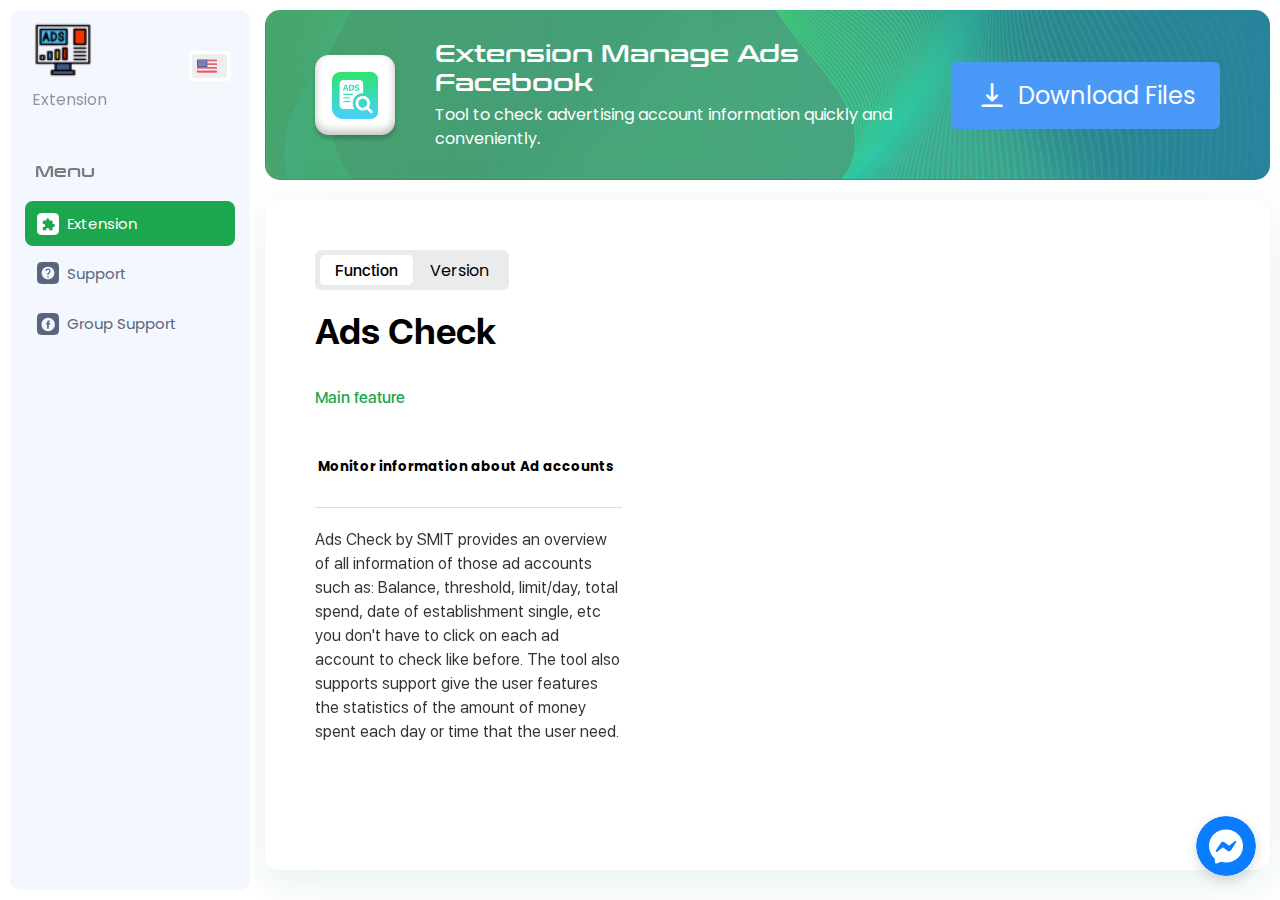
==== index.html @ 14b46a44 "initial commit" ====
<!DOCTYPE html>
<!-- saved from url=(0041)https://app.smit.vn/application/ads-check -->
<html lang="en">
    

  <meta http-equiv="Content-Type" content="text/html; charset=UTF-8">
  <title> Ads Check </title>
  <meta http-equiv="X-UA-Compatible" content="IE=edge,chrome=1">
  <link rel="icon" type="image/x-icon" href="https://checkads.net/favicons.ico">
  <link rel="shortcut icon" href="https://checkads.net/favicons.ico" type="image/x-icon" />
  <meta property="og:title" content="Ads Check For Facebook | Extension check account Ads Facebook">
  <meta property="og:description"
    content="Tra cứu Tổng chi tiêu, Ngưỡng, Giới hạn của tất cả tài khoản quảng cáo một cách nhanh chóng, chính xác">
  <meta property="og:url" content="https://free.smit.vn/extension/ads-check">
  <meta property="og:type" content="website">
  <meta property="og:image" content="https://free.smit.vn/meta-ads_check.png">
  <meta name="twitter:card" content="summary">
  <meta name="twitter:site" content="Ads Check by SMIT | Extension check tài khoản Ads Facebook">
  <meta name="twitter:title" content="Ads Check by SMIT | Extension check tài khoản Ads Facebook">
  <meta name="twitter:description"
    content="Tra cứu Tổng chi tiêu, Ngưỡng, Giới hạn của tất cả tài khoản quảng cáo một cách nhanh chóng, chính xác">
  <meta name="twitter:image:src" content="https://free.smit.vn/meta-ads_check.png">
  <meta name="twitter:url" content="https://free.smit.vn/extension/ads-check">
  <meta itemprop="name" content="Ads Check by SMIT | Extension check tài khoản Ads Facebook">
  <meta itemprop="description"
    content="Tra cứu Tổng chi tiêu, Ngưỡng, Giới hạn của tất cả tài khoản quảng cáo một cách nhanh chóng, chính xác">
  <meta itemprop="image" content="https://free.smit.vn/meta-ads_check.png">
  <meta name="keywords" content="Facebook ads, tài khoản quảng cáo, check ngưỡng, check giới hạn">
  <meta name="description"
    content="Tra cứu Tổng chi tiêu, Ngưỡng, Giới hạn của tất cả tài khoản quảng cáo một cách nhanh chóng, chính xác">
  <meta name="author" content="website">
  <meta name="robots" content="index, follow">
  <meta name="google-site-verification" content="PZK0XyYCQN7tJx8ByPWpMTjBNo0jY8v6rkVQP2xC8IU">
  <meta http-equiv="Content-Security-Policy" content="upgrade-insecure-requests">
  <meta name="viewport" content="width=device-width,initial-scale=1,maximum-scale=1,user-scalable=0">
  <link rel="stylesheet" href="https://cdnjs.cloudflare.com/ajax/libs/font-awesome/6.2.0/css/all.min.css"
    integrity="sha512-xh6O/CkQoPOWDdYTDqeRdPCVd1SpvCA9XXcUnZS2FmJNp1coAFzvtCN9BmamE+4aHK8yyUHUSCcJHgXloTyT2A=="
    crossorigin="anonymous" referrerpolicy="no-referrer" />
  <link href="https://cdn.jsdelivr.net/npm/bootstrap@5.2.1/dist/css/bootstrap.min.css" rel="stylesheet"
    integrity="sha384-iYQeCzEYFbKjA/T2uDLTpkwGzCiq6soy8tYaI1GyVh/UjpbCx/TYkiZhlZB6+fzT" crossorigin="anonymous">
  <script src="https://cdn.jsdelivr.net/npm/bootstrap@5.2.1/dist/js/bootstrap.bundle.min.js"
    integrity="sha384-u1OknCvxWvY5kfmNBILK2hRnQC3Pr17a+RTT6rIHI7NnikvbZlHgTPOOmMi466C8"
    crossorigin="anonymous"></script>
  <style>
    .lds-roller-wrapper {
      overflow: hidden;
      width: 100%;
      height: 100%;
      position: fixed;
      background: #fff;
      z-index: 9999;
      display: flex;
      align-items: center;
      justify-content: center;
      opacity: 1;
      transition: opacity 1s;
    }

    .lds-roller {
      /* transition: display 0.5s; */
      height: 80px;
      width: 80px;
      position: absolute;
      top: 50%;
      left: 50%;
      transform: translate(-50%, -50%);
    }

    .lds-roller div {
      animation: lds-roller 1.2s cubic-bezier(0.5, 0, 0.5, 1) infinite;
      transform-origin: 40px 40px;
    }

    .lds-roller div:after {
      content: " ";
      display: block;
      position: absolute;
      width: 7px;
      height: 7px;
      border-radius: 50%;
      background: #00b04b;
      margin: -4px 0 0 -4px;
    }

    .lds-roller div:nth-child(1) {
      animation-delay: -0.036s;
    }

    .lds-roller div:nth-child(1):after {
      top: 63px;
      left: 63px;
    }

    .lds-roller div:nth-child(2) {
      animation-delay: -0.072s;
    }

    .lds-roller div:nth-child(2):after {
      top: 68px;
      left: 56px;
    }

    .lds-roller div:nth-child(3) {
      animation-delay: -0.108s;
    }

    .lds-roller div:nth-child(3):after {
      top: 71px;
      left: 48px;
    }

    .lds-roller div:nth-child(4) {
      animation-delay: -0.144s;
    }

    .lds-roller div:nth-child(4):after {
      top: 72px;
      left: 40px;
    }

    .lds-roller div:nth-child(5) {
      animation-delay: -0.18s;
    }

    .lds-roller div:nth-child(5):after {
      top: 71px;
      left: 32px;
    }

    .lds-roller div:nth-child(6) {
      animation-delay: -0.216s;
    }

    .lds-roller div:nth-child(6):after {
      top: 68px;
      left: 24px;
    }

    .lds-roller div:nth-child(7) {
      animation-delay: -0.252s;
    }

    .lds-roller div:nth-child(7):after {
      top: 63px;
      left: 17px;
    }

    .lds-roller div:nth-child(8) {
      animation-delay: -0.288s;
    }

    .lds-roller div:nth-child(8):after {
      top: 56px;
      left: 12px;
    }

    @keyframes lds-roller {
      0% {
        transform: rotate(0deg);
      }

      100% {
        transform: rotate(360deg);
      }
    }

    .accordion {
      font-family: 'Medium';
    }

    .collapsing {
      -webkit-transition: none;
      transition: none;
      display: none;
    }

    .accordion-button:not(.collapsed) {
      color: black;
      font-weight: bold;
      background-color: transparent;
      box-shadow: none;
      font-family: Medium;
      border-bottom: 1px solid #dfdfdf !important;
    }

    .accordion-body {
      padding: 0px;
      margin-top: 20px;
      line-height: 24px;
      opacity: 0.8;
      font-family: Regular;
    }

    .accordion-item {
      border: none !important;
      background-color: transparent !important;
      margin-top: 30px;
    }

    .accordion-button {
      padding: 0 5px 10px 0 !important;
      font-weight: bold;
      border-bottom: 1px solid #dfdfdf !important;
      background-color: transparent;
    }

    .accordion-button:not(.collapsed)::after {
      background-image: none;
      content: "\f068";
      font-family: "Font Awesome 6 Free";
      transform: none;
    }

    .accordion-button::after {
      font-family: "Font Awesome 6 Free";
      background-image: none;
      content: "\f067";
    }

    .accordion-button:focus {
      border: none;
      box-shadow: none;
    }

    .btn:not(:disabled):hover,
    button:not(:disabled):hover {
      opacity: 1 !important;
    }
  </style>
  <script type="text/javascript">window.dataLayer = window.dataLayer || [];
    function gtag() { dataLayer.push(arguments); }
    gtag('js', new Date());

    gtag('config', 'G-8G23JQF0N7');</script>
  <script type="text/javascript">!function (f, b, e, v, n, t, s) {
      if (f.fbq) return; n = f.fbq = function () {
        n.callMethod ?
          n.callMethod.apply(n, arguments) : n.queue.push(arguments)
      };
      if (!f._fbq) f._fbq = n; n.push = n; n.loaded = !0; n.version = '2.0';
      n.queue = []; t = b.createElement(e); t.async = !0;
      t.src = v; s = b.getElementsByTagName(e)[0];
      s.parentNode.insertBefore(t, s)
    }(window, document, 'script',
      'https://connect.facebook.net/en_US/fbevents.js');
    fbq('init', '324534926175240');
    fbq('track', 'PageView');</script><noscript><img height="1" width="1" style="display:none"
      src="https://www.facebook.com/tr?id=324534926175240&ev=PageView&noscript=1"></noscript>
  <link href="/lib/chunk-10a7740f.a389b674.css" rel="prefetch">
  <link href="/lib/chunk-b7b5a3b2.c7c5c46c.css" rel="prefetch">
  <link rel="stylesheet" href="style.css">
  <link rel="stylesheet" href="https://fonts.googleapis.com/css2?family=Material+Symbols+Rounded:opsz,wght,FILL,GRAD@20..48,100..700,0..1,-50..200" />
  <link href="https://app.smit.vn/css/page-account-bundle.0db23e8d.css" rel="prefetch">
  <link href="https://app.smit.vn/css/page-account-device.f5c7f4ba.css" rel="prefetch">
  <link href="https://app.smit.vn/css/page-account-recover.1397e45a.css" rel="prefetch">
  <link href="https://app.smit.vn/css/page-account-setting.30769d64.css" rel="prefetch">
  <link href="https://app.smit.vn/css/page-admin-affiliate.0a0a3c8d.css" rel="prefetch">
  <link href="https://app.smit.vn/css/page-admin-dashboard.b8095f5d.css" rel="prefetch">
  <link href="https://app.smit.vn/css/page-admin-giftcode.c10dc5da.css" rel="prefetch">
  <link href="https://app.smit.vn/css/page-admin-notification.eeb9fd7b.css" rel="prefetch">
  <link href="https://app.smit.vn/css/page-admin-user-data.f6b4cfff.css" rel="prefetch">
  <link href="https://app.smit.vn/css/page-affiliate-about.f2b3fce8.css" rel="prefetch">
  <link href="https://app.smit.vn/css/page-affiliate-dashboard.4deca41a.css" rel="prefetch">
  <link href="/lib/page-application-app-index.6be38240.css" rel="prefetch">
  <link href="https://app.smit.vn/css/page-application-find-id.cb8bdb7b.css" rel="prefetch">
  <link href="https://app.smit.vn/css/page-application-index.baa5b7b1.css" rel="prefetch">
  <link href="https://app.smit.vn/css/page-application-translate-chat.f070ff17.css" rel="prefetch">
  <link href="https://app.smit.vn/css/page-login.27a1885f.css" rel="prefetch">
  <link href="https://app.smit.vn/css/page-referral.7dd01892.css" rel="prefetch">
  <link href="/lib/chunk-10a7740f.4bff3253.js.download" rel="prefetch">
  <link href="https://app.smit.vn/js/chunk-2d0b9ba3.40dbc3b5.js" rel="prefetch">
  <link href="/lib/chunk-b7b5a3b2.0de632c5.js.download" rel="prefetch">
  <link href="https://app.smit.vn/js/page-account-bundle.654b618d.js" rel="prefetch">
  <link href="https://app.smit.vn/js/page-account-device.d42f71f4.js" rel="prefetch">
  <link href="https://app.smit.vn/js/page-account-index.06117a23.js" rel="prefetch">
  <link href="https://app.smit.vn/js/page-account-recover.cd77db22.js" rel="prefetch">
  <link href="https://app.smit.vn/js/page-account-setting.9e241e5f.js" rel="prefetch">
  <link href="https://app.smit.vn/js/page-admin-affiliate.5147821c.js" rel="prefetch">
  <link href="https://app.smit.vn/js/page-admin-dashboard.9e2ad86a.js" rel="prefetch">
  <link href="https://app.smit.vn/js/page-admin-giftcode.cee27bf1.js" rel="prefetch">
  <link href="https://app.smit.vn/js/page-admin-notification.dae8823f.js" rel="prefetch">
  <link href="https://app.smit.vn/js/page-admin-user-data.83980d38.js" rel="prefetch">
  <link href="https://app.smit.vn/js/page-affiliate-about.5a7d443b.js" rel="prefetch">
  <link href="https://app.smit.vn/js/page-affiliate-dashboard.7c264bf9.js" rel="prefetch">
  <link href="/lib/page-application-app-index.10806b94.js.download" rel="prefetch">
  <link href="https://app.smit.vn/js/page-application-find-id.1cbb449c.js" rel="prefetch">
  <link href="https://app.smit.vn/js/page-application-index.c08338e6.js" rel="prefetch">
  <link href="https://app.smit.vn/js/page-application-translate-chat.813036c2.js" rel="prefetch">
  <link href="https://app.smit.vn/js/page-index.0a89dfee.js" rel="prefetch">
  <link href="https://app.smit.vn/js/page-login.8eb5ff70.js" rel="prefetch">
  <link href="https://app.smit.vn/js/page-referral.7c398de3.js" rel="prefetch">
  <link href="/lib/app.48fee280.css" rel="preload" as="style">
  <link href="/lib/chunk-vendors.0c9bd516.css" rel="preload" as="style">
  <link href="/lib/chunk-vendors.0c9bd516.css" rel="stylesheet">
  <link href="/lib/app.48fee280.css" rel="stylesheet">
  <style type="text/css"
    data-fbcssmodules="css:fb.css.base css:fb.css.dialog css:fb.css.iframewidget css:fb.css.customer_chat_plugin_iframe">
    .fb_hidden {
      position: absolute;
      top: -10000px;
      z-index: 10001
    }

    .fb_reposition {
      overflow: hidden;
      position: relative
    }

    .fb_invisible {
      display: none
    }

    .fb_reset {
      background: none;
      border: 0;
      border-spacing: 0;
      color: #000;
      cursor: auto;
      direction: ltr;
      font-family: "lucida grande", tahoma, verdana, arial, sans-serif;
      font-size: 11px;
      font-style: normal;
      font-variant: normal;
      font-weight: normal;
      letter-spacing: normal;
      line-height: 1;
      margin: 0;
      overflow: visible;
      padding: 0;
      text-align: left;
      text-decoration: none;
      text-indent: 0;
      text-shadow: none;
      text-transform: none;
      visibility: visible;
      white-space: normal;
      word-spacing: normal
    }

    .fb_reset>div {
      overflow: hidden
    }

    @keyframes fb_transform {
      from {
        opacity: 0;
        transform: scale(.95)
      }

      to {
        opacity: 1;
        transform: scale(1)
      }
    }

    .fb_animate {
      animation: fb_transform .3s forwards
    }

    .fb_hidden {
      position: absolute;
      top: -10000px;
      z-index: 10001
    }

    .fb_reposition {
      overflow: hidden;
      position: relative
    }

    .fb_invisible {
      display: none
    }

    .fb_reset {
      background: none;
      border: 0;
      border-spacing: 0;
      color: #000;
      cursor: auto;
      direction: ltr;
      font-family: "lucida grande", tahoma, verdana, arial, sans-serif;
      font-size: 11px;
      font-style: normal;
      font-variant: normal;
      font-weight: normal;
      letter-spacing: normal;
      line-height: 1;
      margin: 0;
      overflow: visible;
      padding: 0;
      text-align: left;
      text-decoration: none;
      text-indent: 0;
      text-shadow: none;
      text-transform: none;
      visibility: visible;
      white-space: normal;
      word-spacing: normal
    }

    .fb_reset>div {
      overflow: hidden
    }

    @keyframes fb_transform {
      from {
        opacity: 0;
        transform: scale(.95)
      }

      to {
        opacity: 1;
        transform: scale(1)
      }
    }

    .fb_animate {
      animation: fb_transform .3s forwards
    }

    .fb_dialog {
      background: rgba(82, 82, 82, .7);
      position: absolute;
      top: -10000px;
      z-index: 10001
    }

    .fb_dialog_advanced {
      border-radius: 8px;
      padding: 10px
    }

    .fb_dialog_content {
      background: #fff;
      color: #373737
    }

    .fb_dialog_close_icon {
      background: url(https://connect.facebook.net/rsrc.php/v3/yq/r/IE9JII6Z1Ys.png) no-repeat scroll 0 0 transparent;
      cursor: pointer;
      display: block;
      height: 15px;
      position: absolute;
      right: 18px;
      top: 17px;
      width: 15px
    }

    .fb_dialog_mobile .fb_dialog_close_icon {
      left: 5px;
      right: auto;
      top: 5px
    }

    .fb_dialog_padding {
      background-color: transparent;
      position: absolute;
      width: 1px;
      z-index: -1
    }

    .fb_dialog_close_icon:hover {
      background: url(https://connect.facebook.net/rsrc.php/v3/yq/r/IE9JII6Z1Ys.png) no-repeat scroll 0 -15px transparent
    }

    .fb_dialog_close_icon:active {
      background: url(https://connect.facebook.net/rsrc.php/v3/yq/r/IE9JII6Z1Ys.png) no-repeat scroll 0 -30px transparent
    }

    .fb_dialog_iframe {
      line-height: 0
    }

    .fb_dialog_content .dialog_title {
      background: #6d84b4;
      border: 1px solid #365899;
      color: #fff;
      font-size: 14px;
      font-weight: bold;
      margin: 0
    }

    .fb_dialog_content .dialog_title>span {
      background: url(https://connect.facebook.net/rsrc.php/v3/yd/r/Cou7n-nqK52.gif) no-repeat 5px 50%;
      float: left;
      padding: 5px 0 7px 26px
    }

    body.fb_hidden {
      height: 100%;
      left: 0;
      margin: 0;
      overflow: visible;
      position: absolute;
      top: -10000px;
      transform: none;
      width: 100%
    }

    .fb_dialog.fb_dialog_mobile.loading {
      background: url(https://connect.facebook.net/rsrc.php/v3/ya/r/3rhSv5V8j3o.gif) white no-repeat 50% 50%;
      min-height: 100%;
      min-width: 100%;
      overflow: hidden;
      position: absolute;
      top: 0;
      z-index: 10001
    }

    .fb_dialog.fb_dialog_mobile.loading.centered {
      background: none;
      height: auto;
      min-height: initial;
      min-width: initial;
      width: auto
    }

    .fb_dialog.fb_dialog_mobile.loading.centered #fb_dialog_loader_spinner {
      width: 100%
    }

    .fb_dialog.fb_dialog_mobile.loading.centered .fb_dialog_content {
      background: none
    }

    .loading.centered #fb_dialog_loader_close {
      clear: both;
      color: #fff;
      display: block;
      font-size: 18px;
      padding-top: 20px
    }

    #fb-root #fb_dialog_ipad_overlay {
      background: rgba(0, 0, 0, .4);
      bottom: 0;
      left: 0;
      min-height: 100%;
      position: absolute;
      right: 0;
      top: 0;
      width: 100%;
      z-index: 10000
    }

    #fb-root #fb_dialog_ipad_overlay.hidden {
      display: none
    }

    .fb_dialog.fb_dialog_mobile.loading iframe {
      visibility: hidden
    }

    .fb_dialog_mobile .fb_dialog_iframe {
      position: sticky;
      top: 0
    }

    .fb_dialog_content .dialog_header {
      background: linear-gradient(from(#738aba), to(#2c4987));
      border-bottom: 1px solid;
      border-color: #043b87;
      box-shadow: white 0 1px 1px -1px inset;
      color: #fff;
      font: bold 14px Helvetica, sans-serif;
      text-overflow: ellipsis;
      text-shadow: rgba(0, 30, 84, .296875) 0 -1px 0;
      vertical-align: middle;
      white-space: nowrap
    }

    .fb_dialog_content .dialog_header table {
      height: 43px;
      width: 100%
    }

    .fb_dialog_content .dialog_header td.header_left {
      font-size: 12px;
      padding-left: 5px;
      vertical-align: middle;
      width: 60px
    }

    .fb_dialog_content .dialog_header td.header_right {
      font-size: 12px;
      padding-right: 5px;
      vertical-align: middle;
      width: 60px
    }

    .fb_dialog_content .touchable_button {
      background: linear-gradient(from(#4267B2), to(#2a4887));
      background-clip: padding-box;
      border: 1px solid #29487d;
      border-radius: 3px;
      display: inline-block;
      line-height: 18px;
      margin-top: 3px;
      max-width: 85px;
      padding: 4px 12px;
      position: relative
    }

    .fb_dialog_content .dialog_header .touchable_button input {
      background: none;
      border: none;
      color: #fff;
      font: bold 12px Helvetica, sans-serif;
      margin: 2px -12px;
      padding: 2px 6px 3px 6px;
      text-shadow: rgba(0, 30, 84, .296875) 0 -1px 0
    }

    .fb_dialog_content .dialog_header .header_center {
      color: #fff;
      font-size: 16px;
      font-weight: bold;
      line-height: 18px;
      text-align: center;
      vertical-align: middle
    }

    .fb_dialog_content .dialog_content {
      background: url(https://connect.facebook.net/rsrc.php/v3/y9/r/jKEcVPZFk-2.gif) no-repeat 50% 50%;
      border: 1px solid #4a4a4a;
      border-bottom: 0;
      border-top: 0;
      height: 150px
    }

    .fb_dialog_content .dialog_footer {
      background: #f5f6f7;
      border: 1px solid #4a4a4a;
      border-top-color: #ccc;
      height: 40px
    }

    #fb_dialog_loader_close {
      float: left
    }

    .fb_dialog.fb_dialog_mobile .fb_dialog_close_icon {
      visibility: hidden
    }

    #fb_dialog_loader_spinner {
      animation: rotateSpinner 1.2s linear infinite;
      background-color: transparent;
      background-image: url(https://connect.facebook.net/rsrc.php/v3/yD/r/t-wz8gw1xG1.png);
      background-position: 50% 50%;
      background-repeat: no-repeat;
      height: 24px;
      width: 24px
    }

    @keyframes rotateSpinner {
      0% {
        transform: rotate(0deg)
      }

      100% {
        transform: rotate(360deg)
      }
    }

    .fb_iframe_widget {
      display: inline-block;
      position: relative
    }

    .fb_iframe_widget span {
      display: inline-block;
      position: relative;
      text-align: justify
    }

    .fb_iframe_widget iframe {
      position: absolute
    }

    .fb_iframe_widget_fluid_desktop,
    .fb_iframe_widget_fluid_desktop span,
    .fb_iframe_widget_fluid_desktop iframe {
      max-width: 100%
    }

    .fb_iframe_widget_fluid_desktop iframe {
      min-width: 220px;
      position: relative
    }

    .fb_iframe_widget_lift {
      z-index: 1
    }

    .fb_iframe_widget_fluid {
      display: inline
    }

    .fb_iframe_widget_fluid span {
      width: 100%
    }

    .fb_mpn_mobile_landing_page_slide_out {
      animation-duration: 200ms;
      animation-name: fb_mpn_landing_page_slide_out;
      transition-timing-function: ease-in
    }

    .fb_mpn_mobile_landing_page_slide_out_from_left {
      animation-duration: 200ms;
      animation-name: fb_mpn_landing_page_slide_out_from_left;
      transition-timing-function: ease-in
    }

    .fb_mpn_mobile_landing_page_slide_up {
      animation-duration: 500ms;
      animation-name: fb_mpn_landing_page_slide_up;
      transition-timing-function: ease-in
    }

    .fb_mpn_mobile_bounce_in {
      animation-duration: 300ms;
      animation-name: fb_mpn_bounce_in;
      transition-timing-function: ease-in
    }

    .fb_mpn_mobile_bounce_out {
      animation-duration: 300ms;
      animation-name: fb_mpn_bounce_out;
      transition-timing-function: ease-in
    }

    .fb_mpn_mobile_bounce_out_v2 {
      animation-duration: 300ms;
      animation-name: fb_mpn_fade_out;
      transition-timing-function: ease-in
    }

    .fb_customer_chat_bounce_in_v2 {
      animation-duration: 300ms;
      animation-name: fb_bounce_in_v2;
      transition-timing-function: ease-in
    }

    .fb_customer_chat_bounce_in_from_left {
      animation-duration: 300ms;
      animation-name: fb_bounce_in_from_left;
      transition-timing-function: ease-in
    }

    .fb_customer_chat_bounce_out_v2 {
      animation-duration: 300ms;
      animation-name: fb_bounce_out_v2;
      transition-timing-function: ease-in
    }

    .fb_customer_chat_bounce_out_from_left {
      animation-duration: 300ms;
      animation-name: fb_bounce_out_from_left;
      transition-timing-function: ease-in
    }

    .fb_invisible_flow {
      display: inherit;
      height: 0;
      overflow-x: hidden;
      width: 0
    }

    @keyframes fb_mpn_landing_page_slide_out {
      0% {
        margin: 0 12px;
        width: 100% - 24px
      }

      60% {
        border-radius: 18px
      }

      100% {
        border-radius: 50%;
        margin: 0 24px;
        width: 60px
      }
    }

    @keyframes fb_mpn_landing_page_slide_out_from_left {
      0% {
        left: 12px;
        width: 100% - 24px
      }

      60% {
        border-radius: 18px
      }

      100% {
        border-radius: 50%;
        left: 12px;
        width: 60px
      }
    }

    @keyframes fb_mpn_landing_page_slide_up {
      0% {
        bottom: 0;
        opacity: 0
      }

      100% {
        bottom: 24px;
        opacity: 1
      }
    }

    @keyframes fb_mpn_bounce_in {
      0% {
        opacity: .5;
        top: 100%
      }

      100% {
        opacity: 1;
        top: 0
      }
    }

    @keyframes fb_mpn_fade_out {
      0% {
        bottom: 30px;
        opacity: 1
      }

      100% {
        bottom: 0;
        opacity: 0
      }
    }

    @keyframes fb_mpn_bounce_out {
      0% {
        opacity: 1;
        top: 0
      }

      100% {
        opacity: .5;
        top: 100%
      }
    }

    @keyframes fb_bounce_in_v2 {
      0% {
        opacity: 0;
        transform: scale(0, 0);
        transform-origin: bottom right
      }

      50% {
        transform: scale(1.03, 1.03);
        transform-origin: bottom right
      }

      100% {
        opacity: 1;
        transform: scale(1, 1);
        transform-origin: bottom right
      }
    }

    @keyframes fb_bounce_in_from_left {
      0% {
        opacity: 0;
        transform: scale(0, 0);
        transform-origin: bottom left
      }

      50% {
        transform: scale(1.03, 1.03);
        transform-origin: bottom left
      }

      100% {
        opacity: 1;
        transform: scale(1, 1);
        transform-origin: bottom left
      }
    }

    @keyframes fb_bounce_out_v2 {
      0% {
        opacity: 1;
        transform: scale(1, 1);
        transform-origin: bottom right
      }

      100% {
        opacity: 0;
        transform: scale(0, 0);
        transform-origin: bottom right
      }
    }

    @keyframes fb_bounce_out_from_left {
      0% {
        opacity: 1;
        transform: scale(1, 1);
        transform-origin: bottom left
      }

      100% {
        opacity: 0;
        transform: scale(0, 0);
        transform-origin: bottom left
      }
    }

    @keyframes slideInFromBottom {
      0% {
        opacity: .1;
        transform: translateY(100%)
      }

      100% {
        opacity: 1;
        transform: translateY(0)
      }
    }

    @keyframes slideInFromBottomDelay {
      0% {
        opacity: 0;
        transform: translateY(100%)
      }

      97% {
        opacity: 0;
        transform: translateY(100%)
      }

      100% {
        opacity: 1;
        transform: translateY(0)
      }
    }
  </style>
  <link rel="stylesheet" type="text/css" href="/lib/page-application-app-index.6be38240.css">
  <script charset="utf-8" src="/lib/page-application-app-index.10806b94.js.download"></script>
  <link rel="stylesheet" type="text/css" href="/lib/chunk-10a7740f.a389b674.css">
  <script charset="utf-8" src="/lib/chunk-10a7740f.4bff3253.js.download"></script>
  <link rel="stylesheet" type="text/css" href="/lib/chunk-b7b5a3b2.c7c5c46c.css">
  <script charset="utf-8" src="/lib/chunk-b7b5a3b2.0de632c5.js.download"></script>
</head>

<body><noscript><strong>We're sorry but front_end doesn't work properly without JavaScript enabled. Please enable it to
      continue.</strong></noscript>
  <div class="lds-roller-wrapper" style="opacity: 0; display: none;">
    <div class="lds-roller">
      <div></div>
      <div></div>
      <div></div>
      <div></div>
      <div></div>
      <div></div>
      <div></div>
      <div></div>
    </div>
  </div>
  <div id="fb-root" class=" fb_reset">
    <div style="position: absolute; top: -10000px; width: 0px; height: 0px;">
      <div></div>
    </div>
    <div class=" fb_iframe_widget fb_invisible_flow"
      fb-iframe-plugin-query="app_id=&attribution=biz_inbox&container_width=1920&current_url=https%3A%2F%2Fapp.smit.vn%2Fapplication%2Fads-check&is_loaded_by_facade=true&local_state=%7B%22v%22%3A1%2C%22path%22%3A2%2C%22chatState%22%3A1%2C%22visibility%22%3A%22hidden%22%2C%22showUpgradePrompt%22%3A%22not_shown%22%2C%22greetingVisibility%22%3A%22hidden%22%2C%22shouldShowLoginPage%22%3Afalse%7D&locale=vi_VN&log_id=62f4bf95-94a4-4b94-83f4-c7f07319df40&page_id=103936448365395&request_time=1663172526930&sdk=joey">
      <span style="vertical-align: bottom; width: 1000px; height: 0px;"><iframe name="f384dd3fd5b7bcc" width="1000px"
          height="1000px" data-testid="dialog_iframe" title="" frameborder="0" allowtransparency="true"
          allowfullscreen="true" scrolling="no" allow="encrypted-media"
          style="padding: 0px; position: fixed; z-index: 2147483646; border-radius: 16px; top: auto; background: none; width: 399px; bottom: 84px; max-height: 0px; right: 16px; visibility: visible; height: 373px;"
          class=""></iframe></span>
    </div>
    <div class="fb_dialog  fb_dialog_advanced" alignment="right" desktop_bottom_spacing="24">
      <div class="fb_dialog_content"><iframe name="blank_f384dd3fd5b7bcc" width="60px" tabindex="-1"
          data-testid="bubble_iframe" frameborder="0" allowtransparency="true" allowfullscreen="true" scrolling="no"
          allow="encrypted-media" src="/lib/bubble.html"
          style="background: none; border-radius: 60px; bottom: 24px; box-shadow: rgba(0, 0, 0, 0.15) 0px 4px 12px 0px; display: block; height: 60px; margin: 0px 12px; overflow: visible; padding: 0px; position: fixed; right: 12px; top: auto; width: 60px; z-index: 2147483644;"></iframe><iframe
          name="availabilityStatus_f384dd3fd5b7bcc" tabindex="-1" data-testid="availabilityStatus_iframe"
          frameborder="0" allowtransparency="true" allowfullscreen="true" scrolling="no" allow="encrypted-media"
          src="/lib/bubble(1).html"
          style="border-radius: 50%; bottom: 21.5px; height: 15px; position: fixed; right: 24px; width: 15px; z-index: 2147483646;"></iframe><iframe
          name="unread_f384dd3fd5b7bcc" tabindex="-1" data-testid="unread_iframe" frameborder="0"
          allowtransparency="true" allowfullscreen="true" scrolling="no" allow="encrypted-media"
          src="/lib/bubble(2).html"
          style="background: none; border-radius: 4pt; bottom: 68px; height: 24px; position: fixed; right: 22px; width: 20px; z-index: 2147483645;"></iframe><iframe
          name="greeting_f384dd3fd5b7bcc" tabindex="-1" data-testid="greeting_iframe" frameborder="0"
          allowtransparency="true" allowfullscreen="true" scrolling="no" allow="encrypted-media"
          src="/lib/bubble(3).html" style="border: none; max-height: 0px; min-height: 0px;"></iframe>
      </div>
    </div>
  </div>
  <div id="app">
    <div data-v-705eaecb="" class="a065">
      <div data-v-705eaecb="" class="_9f7e">
        <div data-v-705eaecb="" class="d-between">
          <div data-v-705eaecb=""><img data-v-705eaecb="" src="/lib/adsmanageio.png" class="logo"
              style="margin-left: 23px;">
            <div data-v-705eaecb="" class="robot b36a">
              <div data-v-705eaecb="" style="opacity: 0.4; margin-left: 22px;">Extension</div>
            </div>
          </div>
          <div data-v-705eaecb="" class="b36a" style="margin-right: 20px;">
            <div data-v-705eaecb="" class="f639" style="position: relative;">
              <div data-v-705eaecb="" style="padding: 3px; background: rgb(255, 255, 255); border-radius: 3px;">
                <div data-v-705eaecb="" class="d-row"
                  style="background: rgb(238, 238, 238); padding: 5px; border-radius: 3px;"><img data-v-705eaecb=""
                    src="/lib/language-en.de73d537.svg" alt=""><i data-v-705eaecb=""
                    class="fas fa-angle-down" style="color: rgb(28, 166, 77); margin-left: 5px;"></i></div>
              </div>
              <div data-v-705eaecb="" class="_602f">
                
                <div data-v-705eaecb="" class="d-row c75d f558"><a class="d-row c75d" href="?lang=2"><img data-v-705eaecb=""
                    src="/lib/language-en.de73d537.svg" alt="">
                  <div data-v-705eaecb="" style="margin-left: 6px;">English</div></a>
                </div>
              </div>
            </div>
          </div>
        </div>

        <div data-v-705eaecb="" class="_5f09 _1736">
          <div data-v-705eaecb="" class="robot b36a" style="opacity: 0.5; margin-bottom: 20px; margin-left: 10px;"> Menu
          </div>
          <div data-v-705eaecb="">
            <div data-v-705eaecb="" class="robot"><a data-v-705eaecb="" href=""
                class="_27c0 b30d">
                <div data-v-705eaecb="" class="ca5e" style="--image-url:url(./img/application.fcfccfdb.svg);"></div>
                <div data-v-705eaecb="" class="b36a">Extension</div>
              </a></div><a data-v-705eaecb="" href="" target="_blank" class="robot b30d"
              style="margin-top: auto; display: block;">
              <div data-v-705eaecb="" class="ca5e" style="--image-url:url(./img/help.f36da461.svg);"></div>
              <div data-v-705eaecb="" class="b36a"> Support </div>
            </a><a data-v-705eaecb="" href="" target="_blank" class="robot b30d">
              <div data-v-705eaecb="" class="ca5e" style="--image-url:url(./img/community.cf3a0c61.svg);"></div>
              <div data-v-705eaecb="" class="b36a">Group Support</div>
            </a>
          </div>
        </div>
        <div data-v-705eaecb="" class="_5f09" style="margin-top: auto;">
          <div data-v-705eaecb="" class="robot b30d">

          </div>
        </div>

      </div>
      <div data-v-705eaecb="" class="_5668" style="min-width: 800px;">
        <div data-v-1f7e212c="" data-v-705eaecb="" class="_6294">
          <div data-v-1f7e212c="" class="header-bg d-between _742d">
            <div data-v-1f7e212c="" class="d-row">
              <div data-v-1f7e212c="">
                <div data-v-1f7e212c="" class="_532f"><img data-v-1f7e212c=""
                    src="[data-uri]"
                    alt=""></div>
              </div>
              <div data-v-1f7e212c="" class="ee61">
                <div data-v-1f7e212c="" class="robot _7c03">Extension Manage Ads Facebook</div>
                <div data-v-1f7e212c="" style="margin: 5px 0px;"><i data-v-1f7e212c="" class="fas fa-star"
                    style="color: rgb(253, 238, 101);"></i><i data-v-1f7e212c="" class="fas fa-star"
                    style="color: rgb(253, 238, 101);"></i><i data-v-1f7e212c="" class="fas fa-star"
                    style="color: rgb(253, 238, 101);"></i><i data-v-1f7e212c="" class="fas fa-star"
                    style="color: rgb(253, 238, 101);"></i><i data-v-1f7e212c="" class="fas fa-star"
                    style="color: rgb(253, 238, 101);"></i></div>
                <div data-v-1f7e212c="" class="eafe"> Tool to check advertising account information quickly and conveniently. </div>
              </div>
            </div>
              <button class="download-btn" data-timer="5" >
                <script src="./script.js"></script>
                <span class="icon material-symbols-rounded">vertical_align_bottom</span>
                <span class="text">Download Files</span>
              </button>
          </div>
          <div data-v-1f7e212c="" class="_9a85">
            <div data-v-1f7e212c="" class="_7cb1">
              <div data-v-1f7e212c="">
                <div data-v-1f7e212c="" class="c516">
                  <div data-v-1f7e212c="" class="db58 _2162 feature-btn">Function</div>
                  <div data-v-1f7e212c="" class="db58 version-btn">Version</div>
                </div>
                <div data-v-1f7e212c="" class="_87e5">Ads Check</div>
              </div>
              <div id="feature">
                <div data-v-1f7e212c="">
                  <div data-v-1f7e212c="" class="_3d79"> Main feature </div>
                </div>
                <div data-v-1f7e212c="" class="_4eda">
                  <div class="accordion" id="accordionPanelsStayOpenExample">
                    <div class="accordion-item">
                      <h2 class="accordion-header" id="panelsStayOpen-headingOne">
                        <button class="accordion-button collapsed" type="button" data-bs-toggle="collapse"
                          data-bs-target="#panelsStayOpen-collapseOne" aria-expanded="false"
                          aria-controls="panelsStayOpen-collapseOne">
                         Monitor information about Ad accounts
                        </button>
                      </h2>
                      <div id="panelsStayOpen-collapseOne" class="accordion-collapse collapse"
                        aria-labelledby="panelsStayOpen-headingOne">
                        <div class="accordion-body">
                         Ads Check by SMIT provides an overview of all information of
                           those ad accounts such as: Balance, threshold, limit/day, total spend, date of establishment
                           single, etc
                           you don't have to click on each ad account to check like before. The tool also supports
                           support
                           give
                           the user features the statistics of the amount of money spent each day or time that the user
                           need.
                        </div>
                      </div>
                    </div>
                    <div class="accordion-item">
                      <h2 class="accordion-header" id="panelsStayOpen-headingTwo">
                        <button class="accordion-button collapsed" type="button" data-bs-toggle="collapse"
                          data-bs-target="#panelsStayOpen-collapseTwo" aria-expanded="false"
                          aria-controls="panelsStayOpen-collapseTwo">
                          Super Target
                        </button>
                      </h2>
                      <div id="panelsStayOpen-collapseTwo" class="accordion-collapse collapse"
                        aria-labelledby="panelsStayOpen-headingTwo">
                        <div class="accordion-body">
                         Facebook only shows a limit of 25 suggested interests but
                           hide the rest. The 'Super Target' tool uses Facebook's hidden API to show you all
                           set
                           hidden interests based on the keywords you enter!
                        </div>
                      </div>
                    </div>
                    <div class="accordion-item">
                      <h2 class="accordion-header" id="panelsStayOpen-headingThree">
                        <button class="accordion-button collapsed" type="button" data-bs-toggle="collapse"
                          data-bs-target="#panelsStayOpen-collapseThree" aria-expanded="false"
                          aria-controls="panelsStayOpen-collapseThree">
                          Super Share Ads
                        </button>
                      </h2>
                      <div id="panelsStayOpen-collapseThree" class="accordion-collapse collapse"
                        aria-labelledby="panelsStayOpen-headingThree">
                        <div class="accordion-body">
                         A tool to help you share, rename, and delete a large number of accounts
                           concurrent account
                        </div>
                      </div>
                    </div>
                    <div class="accordion-item">
                      <h2 class="accordion-header" id="panelsStayOpen-headingThree">
                        <button class="accordion-button collapsed" type="button" data-bs-toggle="collapse"
                          data-bs-target="#panelsStayOpen-collapseThree" aria-expanded="false"
                          aria-controls="panelsStayOpen-collapseThree">
                         Keep track of business information (BM)
                        </button>
                      </h2>
                      <div id="panelsStayOpen-collapseThree" class="accordion-collapse collapse"
                        aria-labelledby="panelsStayOpen-headingThree">
                        <div class="accordion-body">
                          Ads Check by SMIT provides an overview of all information of
                           Business account (BM) reports such as: BM name, role, Limit BM,, hidden admin check, etc. that you do not
                           Right
                           Click on each BM to check as before.
                        </div>
                      </div>
                    </div>
                    <div class="accordion-item">
                      <h2 class="accordion-header" id="panelsStayOpen-headingThree">
                        <button class="accordion-button collapsed" type="button" data-bs-toggle="collapse"
                          data-bs-target="#panelsStayOpen-collapseThree" aria-expanded="false"
                          aria-controls="panelsStayOpen-collapseThree">
                          Ads Reviewed
                        </button>
                      </h2>
                      <div id="panelsStayOpen-collapseThree" class="accordion-collapse collapse"
                        aria-labelledby="panelsStayOpen-headingThree">
                        <div class="accordion-body">
                         With this feature you can check the hidden status of
                           ads that the Facebook ad manager doesn't tell you such as: Is the ad being blocked?
                           consider,
                           the ad is reviewed directly by the person, what is the specific reason for the ad disapproval
                        </div>
                      </div>
                    </div>
                    <div class="accordion-item">
                      <h2 class="accordion-header" id="panelsStayOpen-headingThree">
                        <button class="accordion-button collapsed" type="button" data-bs-toggle="collapse"
                          data-bs-target="#panelsStayOpen-collapseThree" aria-expanded="false"
                          aria-controls="panelsStayOpen-collapseThree">
                          Export TKQC or BM information to file
                        </button>
                      </h2>
                      <div id="panelsStayOpen-collapseThree" class="accordion-collapse collapse"
                        aria-labelledby="panelsStayOpen-headingThree">
                        <div class="accordion-body">
                          You can export all information about Ad account (TKQC)
                           or Business (BM) into a .txt data file. From this file you can convert them to
                           excel,
                           make your data storage more convenient.
                        </div>
                      </div>
                    </div>
                    <div class="accordion-item">
                      <h2 class="accordion-header" id="panelsStayOpen-headingThree">
                        <button class="accordion-button collapsed" type="button" data-bs-toggle="collapse"
                          data-bs-target="#panelsStayOpen-collapseThree" aria-expanded="false"
                          aria-controls="panelsStayOpen-collapseThree">
                          Extended payment
                        </button>
                      </h2>
                      <div id="panelsStayOpen-collapseThree" class="accordion-collapse collapse"
                        aria-labelledby="panelsStayOpen-headingThree">
                        <div class="accordion-body">
                         Ads Check by SMIT provides the feature of displaying additional information
                           ad account's billing information in the account's payment settings screen, such as:
                           Threshold,
                           spending limit, bill date, account type, year created....
                        </div>
                      </div>
                    </div>
                    <div class="accordion-item">
                      <h2 class="accordion-header" id="panelsStayOpen-headingThree">
                        <button class="accordion-button collapsed" type="button" data-bs-toggle="collapse"
                          data-bs-target="#panelsStayOpen-collapseThree" aria-expanded="false"
                          aria-controls="panelsStayOpen-collapseThree">
                          Extension Scanner
                        </button>
                      </h2>
                      <div id="panelsStayOpen-collapseThree" class="accordion-collapse collapse"
                        aria-labelledby="panelsStayOpen-headingThree">
                        <div class="accordion-body">
                         To play a small part in protecting user data,
                           Ads Check by SMIT provides a feature to scan the utilities that users are using and warn
                           If
                           detect which extension is potentially malicious.
                        </div>
                      </div>
                    </div>
                  </div>
                </div>
              </div>
              <div id="version" style="display: none">
                <div data-v-1f7e212c="">
                  <div data-v-1f7e212c="" class="_3d79"> Version History </div>
                </div>
                <div data-v-1f7e212c="" class="_4eda">
                  <div data-v-1f7e212c="" class="d-row" style="margin-top: 15px;">
                    <div data-v-1f7e212c="" class="aaeb">Latest updates</div>
                    <div data-v-1f7e212c="" class="_6b5f">new</div>
                  </div>
                  <div class="accordion" id="accordionPanelsStayOpenExample">
                    <div class="accordion-item">
                      <h2 class="accordion-header" id="panelsStayOpen-headingOne">
                        <button class="accordion-button" type="button" data-bs-toggle="collapse"
                          data-bs-target="#panelsStayOpen-collapseOne" aria-expanded="true"
                          aria-controls="panelsStayOpen-collapseOne">
                          Version 1.0.2
                        </button>
                      </h2>
                      <div id="panelsStayOpen-collapseOne" class="accordion-collapse collapse show"
                        aria-labelledby="panelsStayOpen-headingOne">
                        <div class="accordion-body">
                          <ul data-v-1f7e212c="" style="padding-left: 20px;">
                            <li data-v-1f7e212c="" class="_12d1"> Extended Payment: Add new metrics (balance,
                               roles,...) </li>
                          </ul>
                          <ul data-v-1f7e212c="" style="padding-left: 20px;">
                            <li data-v-1f7e212c="" class="_12d1"> Add a bubble to display data in Ads
                               Manager, interact with bubble: drag/drop, enable/disable, rename TKQC directly on bubble. </li>
                          </ul>
                          <ul data-v-1f7e212c="" style="padding-left: 20px;">
                            <li data-v-1f7e212c="" class="_12d1"> Fix delay error and add action: 'Rename ad account only',
                               'Remove yourself from ad account' in Super Share Ads function</li>
                          </ul>
                          <ul data-v-1f7e212c="" style="padding-left: 20px;">
                            <li data-v-1f7e212c="" class="_12d1"> Add 'Total' and 'Change Options' fields
                               currency' in the Detail table</li>
                          </ul>
                          <ul data-v-1f7e212c="" style="padding-left: 20px;">
                            <li data-v-1f7e212c="" class="_12d1"> Show count when filtering ad account's status</li>
                          </ul>
                        </div>
                      </div>
                    </div>
                  </div>
                  <div data-v-1f7e212c="" class="d-row" style="margin-top:30px">
                    <div data-v-1f7e212c="" class="aaeb">Old update</div>
                    <div data-v-1f7e212c="" class="_903f">old</div>
                  </div>
                  <div class="accordion" id="accordionPanelsStayOpenExample2">
                    <div class="accordion-item">
                      <h2 class="accordion-header" id="panelsStayOpen-headingTwo">
                        <button class="accordion-button collapsed" type="button" data-bs-toggle="collapse"
                          data-bs-target="#panelsStayOpen-collapseTwo" aria-expanded="false"
                          aria-controls="panelsStayOpen-headingTwo">
                          Version 1.0.2
                        </button>
                      </h2>
                    </div>
                  </div>
                </div>
              </div>
            </div>
            <img data-v-1f7e212c="" class="slide-1" src="https://app.smit.vn/web/check-1.png" alt="">
            <img data-v-1f7e212c="" class="slide-2" src="https://app.smit.vn/web/check-2.png" alt=""
              style="display: none;">
          </div>

        </div>
    </div>
  </div>
  <script type="text/javascript">var chatbox = document.getElementById('fb-customer-chat');
    chatbox.setAttribute("page_id", "103936448365395");
    chatbox.setAttribute("attribution", "biz_inbox");</script>
  <script type="text/javascript">window.fbAsyncInit = function () {
      FB.init({
        xfbml: true,
        version: 'v13.0'
      });
    };

    (setTimeout(function (d, s, id) {
      var js, fjs = d.getElementsByTagName(s)[0];
      if (d.getElementById(id)) return;
      js = d.createElement(s); js.id = id;
      js.src = '';
      fjs.parentNode.insertBefore(js, fjs);
    }(document, 'script', 'facebook-jssdk'), 10000));</script>

  <script src=""
    integrity="sha256-o88AwQnZB+VDvE9tvIXrMQaPlFFSUTR+nldQm1LuPXQ=" crossorigin="anonymous"></script>
  <script>
    $(document).ready(function () {

      $('#version').hide();

      $('.feature-btn').bind('click', function (e) {
        $('#feature').show();
        $('#version').hide();
        $(this).addClass('_2162');
        $('.version-btn').removeClass('_2162');
      });

      $('.version-btn').bind('click', function (e) {
        $('#feature').hide();
        $('#version').show();
        $(this).addClass('_2162');
        $('.feature-btn').removeClass('_2162');
      });

      setInterval(function () {
        if ($('.slide-1').css('display') == 'none') {
          $('.slide-1').show();
          $('.slide-2').hide();
        } else {
          $('.slide-1').hide();
          $('.slide-2').show();
        }

      }, 2000);

      $('#exampleModalCenter').on('shown.bs.modal', function () {
        window.open('' , '_blank');
      })

    });

  </script>
  
</html>
---- lib/chunk-10a7740f.a389b674.css ----
._3a6a[data-v-402d3436]{display:flex;align-items:center;border-bottom:1px solid #e1e1e1;padding-bottom:5px}._0d7d[data-v-402d3436]:not(:first-child){margin-top:15px}._3a6a._1fb7[data-v-402d3436]{border-bottom:1px solid #2d2d2d}._0319[data-v-402d3436]{width:20px;flex-shrink:0}.eff6[data-v-402d3436]{font-family:medium;color:rgba(0,0,0,.8);font-size:15px;padding:10px 10px 10px 0;flex:1;background:transparent;margin-left:5px;border:none;outline:none}.eff6[data-v-402d3436]::-moz-placeholder{opacity:.4}.eff6[data-v-402d3436]:-ms-input-placeholder{opacity:.4}.eff6[data-v-402d3436]::placeholder{opacity:.4}
---- lib/chunk-b7b5a3b2.c7c5c46c.css ----
.c8b8[data-v-705eaecb]{padding:40px;width:400px}.a065[data-v-705eaecb]{background:#fff;display:flex;width:100%;min-height:100vh}._9f7e[data-v-705eaecb]{position:absolute;width:var(--width);left:10px;top:10px;bottom:10px;background:#f5f7ff;border-radius:10px;padding:10px 0;display:flex;flex-direction:column;transition:all .1s}._9f7e.f47e[data-v-705eaecb]{width:81px}._9f7e.f47e .b36a[data-v-705eaecb]{display:none}._9f7e.f47e ._781f[data-v-705eaecb]{max-width:80%}._9f7e.f47e .b30d[data-v-705eaecb]{font-size:14px;padding-left:0}._9f7e.f47e .b30d .ca5e[data-v-705eaecb]{left:14px}._9f7e.f47e .b30d .b36a[data-v-705eaecb]{display:block;text-indent:100%;overflow:hidden;font-size:14px}._9f7e.f47e .a328 img[data-v-705eaecb]{transform:rotate(0)}._9f7e .a328[data-v-705eaecb]{cursor:pointer;position:absolute;top:40%;right:-12px;background:#fff;border-radius:50%;border:1px solid #eee;transition:all .1s;display:flex;justify-content:center;align-items:center;height:26px;width:26px}._9f7e .a328[data-v-705eaecb]:hover{background:#f8f8f8}._9f7e .a328 img[data-v-705eaecb]{width:10px;transition:transform .1s ease;transform:rotate(180deg)}._5668[data-v-705eaecb]{margin-left:calc(var(--width) + 15px);flex:1;padding:10px;min-width:800px;height:100vh;overflow-y:auto;transition:all .1s}._5668[data-v-705eaecb]::-webkit-scrollbar{-webkit-appearance:none;width:10px;height:10px}._5668[data-v-705eaecb]::-webkit-scrollbar-thumb{border-radius:20px;background-color:rgba(0,0,0,.3);border:1px solid #fff}._5668[data-v-705eaecb]::-webkit-scrollbar-thumb:hover{background-color:rgba(0,0,0,.6)}._9f7e.f47e+._5668[data-v-705eaecb]{margin-left:96px}._5f09[data-v-705eaecb]{margin:0 15px;margin-top:50px}._1736[data-v-705eaecb]{overflow-x:hidden;overflow-y:auto;margin-bottom:15px}@media only screen and (max-width:1000px){._1736[data-v-705eaecb]::-webkit-scrollbar{display:none}}._8bc1[data-v-705eaecb]{padding:0 25px;margin-top:50px}.b30d[data-v-705eaecb]{position:relative;cursor:pointer;display:flex;align-items:center;text-decoration:none;color:#58657c;padding:11px;font-size:15px;padding-left:42px;margin-bottom:5px;border-radius:8px;transition:background-color .1s;white-space:nowrap}.b30d[data-v-705eaecb]:not(._27c0):hover{background:rgba(0,0,0,.05)}.b30d._27c0[data-v-705eaecb]{color:#fff;background:#1ca64d}.b30d .ca5e[data-v-705eaecb]{position:absolute;left:12px;display:inline-block;-webkit-mask-image:var(--image-url);mask-image:var(--image-url);background-color:currentColor;width:22px;height:22px}.b30d ._17a1[data-v-705eaecb]{display:flex;align-items:center;justify-content:center;position:absolute;left:12px;width:22px;height:22px;border-radius:50%}.b30d .b36a[data-v-705eaecb]{white-space:nowrap;text-overflow:ellipsis;overflow:hidden}._781f[data-v-705eaecb]{max-width:40%;border-radius:50%;border:2px solid #fff;box-sizing:border-box;filter:drop-shadow(1px 11px 22px rgba(0,0,0,.16))}._235b[data-v-705eaecb]{margin-top:15px;border-radius:11px;width:-webkit-fit-content;width:-moz-fit-content;width:fit-content;padding:2px 10px;background:#b4bfce;border:1px solid #78889b}._235b._8e78[data-v-705eaecb]{background:rgba(253,210,101,.39);border:1px solid #d8a524}.b816[data-v-705eaecb]{color:#78889b;font-family:Medium;font-size:13px}.b816._8e78[data-v-705eaecb]{background:linear-gradient(120.72deg,#ffb829 -1.51%,#ffb700 57.83%,#f98c00 102.06%);-webkit-background-clip:text;-webkit-text-fill-color:transparent}._8510[data-v-705eaecb]{background:rgba(253,210,101,.39);border-radius:11px;border:1px solid #d8a524;width:-webkit-fit-content;width:-moz-fit-content;width:fit-content;padding:2px 10px}._04c4[data-v-705eaecb]{font-size:13px;font-family:Medium;background:linear-gradient(120.72deg,#b47019 -1.51%,#fdd265 57.83%,#b47524 102.06%);-webkit-background-clip:text;-webkit-text-fill-color:transparent}._2340[data-v-705eaecb]{color:#1ca64d;font-family:Bold;font-size:24px}._0ff4[data-v-705eaecb]{margin-top:5px;font-size:16px;color:#838383}._20cb[data-v-705eaecb]{margin-top:30px}._6e67[data-v-705eaecb]{cursor:pointer;margin-top:25px;background:linear-gradient(180deg,rgba(17,199,78,.6),rgba(4,133,162,.6));border:1px solid #fff;box-shadow:2px 22px 24px -10px rgba(0,0,0,.11);border-radius:11px;width:100%;height:50px;font-family:Bold;color:#fff;transition:all .3s}._6e67[data-v-705eaecb]:hover{opacity:.8}._6e67[data-v-705eaecb]:disabled{opacity:.5}._6e67[data-v-705eaecb]:disabled:hover{cursor:progress}._07e5[data-v-705eaecb]{margin-top:20px}._845e[data-v-705eaecb]{cursor:pointer;text-decoration:none;color:#4294ff}._845e[data-v-705eaecb]:hover{text-decoration:underline}._9dc9[data-v-705eaecb]{cursor:pointer;text-decoration:none;opacity:.8}._9dc9[data-v-705eaecb]:hover{text-decoration:underline}._6c9c[data-v-705eaecb],.afcb[data-v-705eaecb]{display:flex;align-items:center}.afcb[data-v-705eaecb]{font-size:15px;font-family:Medium;padding:5px 15px 5px 5px;border-bottom:1px solid #e1e1e1;color:#bcbcbc}.afcb[data-v-705eaecb]:not(._27c0){cursor:pointer}.afcb._27c0[data-v-705eaecb]{color:#1ca64d;border-bottom:2px solid #1ca64d}.afcb[data-v-705eaecb]:first-child:before{content:"";-webkit-mask:url(../img/login_type_qr.f538bd0b.svg);mask:url(../img/login_type_qr.f538bd0b.svg);width:15px;height:15px;background:currentColor;margin-right:5px}.afcb[data-v-705eaecb]:nth-child(2):before{content:"";-webkit-mask:url(../img/login_type_text.6071e938.svg);mask:url(../img/login_type_text.6071e938.svg);width:19px;height:19px;background:currentColor;margin-right:5px}.afcb._8e78._27c0[data-v-705eaecb]{color:#f1bf41;border-bottom:2px solid #f1bf41}.d9cf[data-v-705eaecb]{display:flex;align-items:center;justify-content:center;margin-top:50px;color:#303030}.f639:hover>._602f[data-v-705eaecb]{display:block}._602f[data-v-705eaecb]{display:none;position:absolute;background:#fff;padding:4px;box-shadow:0 2px 7px rgba(0,0,0,.3);width:-webkit-max-content;width:-moz-max-content;width:max-content;border-radius:5px;font-size:14px;font-family:Medium;right:0}.c75d[data-v-705eaecb]{padding:4px}.c75d[data-v-705eaecb]:not(:first-child){margin-top:2px}.c75d.f558[data-v-705eaecb]{border-radius:3px;background:#ebebeb}.c75d[data-v-705eaecb]:not(.f558):hover{cursor:pointer;border-radius:3px;background:#ebebeb}.b930[data-v-705eaecb]{height:40px;width:50%;padding:0 15px;border-radius:6px;margin-left:5px;outline:none;border:1px solid #ccc;letter-spacing:2px}.b930[data-v-705eaecb]:focus{border:1px solid #1ca64d}.b930[data-v-705eaecb]::-webkit-inner-spin-button,.b930[data-v-705eaecb]::-webkit-outer-spin-button{-webkit-appearance:none;margin:0}._70dc[data-v-705eaecb]{display:flex;align-items:center;justify-content:space-between;height:40px;width:65px;padding:0 5px;border-radius:6px}.cd94[data-v-705eaecb]{width:100%;height:50px;border-radius:8px;font-family:Bold}._65ff[data-v-705eaecb]{position:absolute;white-space:nowrap;background:#fff;padding:3px;overflow:auto;height:300px;z-index:20;border:1px solid #ccc;box-shadow:1px 1px rgba(0,0,0,.1);min-width:190px}._7807[data-v-705eaecb]{display:flex;align-items:center;gap:10px;padding:8px;cursor:pointer;font-family:Medium}._7807[data-v-705eaecb]:hover{background:#1ca64d}._7807 img[data-v-705eaecb]{width:24px;height:24px;border-radius:50%}.f185[data-v-705eaecb]{height:40px;width:50%;padding:0 5px;border-radius:6px;outline:none;border:1px solid #ccc}
---- style.css ----
/* Import Google font - Poppins */
@import url('https://fonts.googleapis.com/css2?family=Poppins:wght@400;500;600&display=swap');
*{
  margin: 0;
  padding: 0;
  box-sizing: border-box;
  font-family: 'Poppins', sans-serif;
}
body{
  display: flex;
  min-height: 100vh;
  align-items: center;
  justify-content: center;
  background: #E3F2FD;
}
.download-btn{
  outline: none;
  border: none;
  color: #fff;
  display: flex;
  cursor: pointer;
  padding: 16px 25px;
  border-radius: 6px;
  align-items: center;
  white-space: nowrap;
  background: #4A98F7;
  transition: all 0.2s ease;
}
.download-btn:hover{
  background: #7c1b0c;
}
.download-btn.timer{
  color: #000;
  background: none;
  transition: none;
  font-size: 1.6rem;
  pointer-events: none;
}
.download-btn.timer b{
  color: #4A98F7;
  padding: 0 8px;
}
.download-btn .icon{
  font-size: 2rem;
}
.download-btn .text{
  font-size: 1.5rem;
  padding-left: 10px;
}
---- lib/page-application-app-index.6be38240.css ----
._6294[data-v-1f7e212c]{display:flex;flex-direction:column;height:100%}._742d[data-v-1f7e212c]{height:170px;padding:0 50px}._532f[data-v-1f7e212c]{background:#fff;box-shadow:0 4px 4px rgba(0,0,0,.19),inset 0 -4px 8px rgba(0,0,0,.25);border-radius:14px;height:80px;width:80px;display:flex;align-items:center;justify-content:center}.ee61[data-v-1f7e212c]{margin:0 40px;color:#fff}._7c03[data-v-1f7e212c]{font-size:24px}.eafe[data-v-1f7e212c]{line-height:24px}._0537[data-v-1f7e212c]{height:45px;padding:0 20px;background:#fff;border:1px solid #fff;box-sizing:border-box;box-shadow:0 4px 4px rgba(0,0,0,.19);border-radius:9px;color:#2682a0;gap:10px}._9a85[data-v-1f7e212c]{height:calc(100vh - 230px);margin-top:20px;width:100%;background:#fff;box-shadow:0 13px 45px rgba(169,205,192,.29);border-radius:15px;display:flex;align-items:center;justify-content:space-between;padding:50px}._7cb1[data-v-1f7e212c]{height:100%;width:35%}.c516[data-v-1f7e212c]{background:#ebebeb;border-radius:6px;display:flex;align-items:center;width:-webkit-fit-content;width:-moz-fit-content;width:fit-content;height:40px;padding:0 5px;gap:2px}.db58[data-v-1f7e212c]{height:30px;border-radius:5px;display:flex;align-items:center;justify-content:center;padding:0 15px}.db58[data-v-1f7e212c]:not(._2162){cursor:pointer}.db58._2162[data-v-1f7e212c]{font-family:Medium;background:#fff}._87e5[data-v-1f7e212c]{font-size:36px;font-family:Bold;margin-top:20px;margin-bottom:35px}._3d79[data-v-1f7e212c]{color:#1ca64d;font-family:Medium}._4eda[data-v-1f7e212c]{max-height:350px;padding-right:10px;margin-top:20px;overflow:auto}._08bb[data-v-1f7e212c]{width:100%;font-family:Medium;border-bottom:1px solid #dfdfdf;padding-bottom:10px;padding-right:5px;display:flex;align-items:center;justify-content:space-between;cursor:pointer}._12d1[data-v-1f7e212c]{margin-top:20px;opacity:.8;line-height:24px}.aaeb[data-v-1f7e212c]{font-size:24px;font-family:Medium}._6b5f[data-v-1f7e212c]{background:rgba(249,59,59,.25);border:1px solid #f72f2f;border-radius:4px;color:#ee1919}._6b5f[data-v-1f7e212c],._903f[data-v-1f7e212c]{font-size:14px;margin-left:15px;box-sizing:border-box;padding:0 5px}._903f[data-v-1f7e212c]{background:rgba(211,165,1,.36);border:1px solid #d3a501;border-radius:4px;color:#d3a501}._475e[data-v-1f7e212c]{width:900px;max-width:100vw;overflow:auto;max-height:100vh}._7968[data-v-1f7e212c]{margin:20px 0;color:#1877f2;font-size:18px;padding:15px 20px;background:#e8f2ff;border:1px solid #70aeff;border-radius:10px}._1d65[data-v-1f7e212c]{cursor:pointer}._1d65:hover i[data-v-1f7e212c]{opacity:1}._1d65 i[data-v-1f7e212c]{transition:all .2s;opacity:.5}._938f[data-v-1f7e212c]{width:100%;background:#1b9b48;border-radius:10px;height:50px;color:#fff;font-family:Bold}
---- lib/app.48fee280.css ----
*,:after,:before{margin:0;padding:0;box-sizing:border-box}:root{--width:260px;--padding:10vw}@media only screen and (max-width:1800px){:root{--width:240px}}@media only screen and (max-width:1279px){:root{--padding:30px}}@font-face{font-family:Robot;src:url(../fonts/conthrax-sb.77e2c172.ttf)}@font-face{font-family:Regular;src:url(../fonts/regular.4f453270.ttf)}@font-face{font-family:#000;src:url(../fonts/black.7ea55178.otf)}@font-face{font-family:Bold;src:url(../fonts/bold.14df481e.otf)}@font-face{font-family:Heavy;src:url(../fonts/heavy.4ef2b633.otf)}@font-face{font-family:Light;src:url(../fonts/light.e77aa338.otf)}@font-face{font-family:Medium;src:url(../fonts/medium.15591c67.otf)}@font-face{font-family:Semibold;src:url(../fonts/semibold.043e3f3a.otf)}html{overflow-y:hidden;overflow-x:auto}body{font-family:Regular;font-size:100%}img{max-height:100%;max-width:100%}div::-webkit-scrollbar{-webkit-appearance:none;width:10px}div::-webkit-scrollbar-thumb{border-radius:20px;background-color:rgba(0,0,0,.3);border:1px solid #fff}div::-webkit-scrollbar-thumb:hover{background-color:rgba(0,0,0,.6)}div::-webkit-scrollbar-track{max-height:10%;height:10%}.robot{font-family:Robot}.logo{width:60px}.d-between,.d-row{display:flex;align-items:center}.d-between{justify-content:space-between}.d-center{display:flex;align-items:center;justify-content:center}.flex-col{display:flex;flex-direction:column}.c-main{color:#1ca64d}.diamond{color:#44a8b9}.diamond,.star{font-family:Bold}.star{color:#f0b10d}.no_wrap{white-space:nowrap}.btn,button{border:none;outline:none;cursor:pointer;transition:all .2s}.btn:not(:disabled):hover,button:not(:disabled):hover{opacity:.8}.btn:disabled,button:disabled{cursor:not-allowed;opacity:.3}a{text-decoration:none}b{font-family:Bold}.input{outline:none;border:1px solid #000}.input:focus{border:1px solid #1ca64d}.header-bg{background-image:url(../img/header-bg.2820cfe9.png);background-repeat:no-repeat;background-size:cover;border-radius:15px}.link{cursor:pointer}.link:hover{text-decoration:underline}[data-tooltip]:not([disabled]){position:relative}[data-tooltip]:not([disabled]):before{opacity:0;visibility:hidden;content:"";position:absolute;z-index:10;transition:opacity .15s ease-in-out}[data-tooltip]:not([disabled]).right:before{border-bottom:5px solid transparent;border-right:5px solid #282828;border-top:5px solid transparent;top:50%;transform:translateY(-50%);left:calc(100% + 5px)}[data-tooltip]:not([disabled]).bottom:before{border-bottom:5px solid #282828;top:calc(100% + 5px)}[data-tooltip]:not([disabled]).bottom:before,[data-tooltip]:not([disabled]).top:before{border-right:5px solid transparent;border-left:5px solid transparent;left:50%;transform:translateX(-50%)}[data-tooltip]:not([disabled]).top:before{border-top:5px solid #282828;bottom:calc(100% + 5px)}[data-tooltip]:not([disabled]):after{opacity:0;visibility:hidden;content:attr(data-tooltip);position:absolute;background:#282828;color:#fff;font-size:12px;line-height:16px;padding:6px 8px;text-align:left;border-radius:2px;z-index:10;word-wrap:break-word;white-space:pre;font-weight:400;font-style:normal;transition:opacity .15s ease-in-out}[data-tooltip]:not([disabled]).right:after{bottom:50%;transform:translateY(50%);left:calc(100% + 10px)}[data-tooltip]:not([disabled]).bottom:after{top:calc(100% + 10px);left:50%;transform:translateX(-50%)}[data-tooltip]:not([disabled]).top:after{bottom:calc(100% + 10px);left:50%;transform:translateX(-50%)}[data-tooltip]:hover:after,[data-tooltip]:not([disabled]):hover:before{opacity:1;visibility:visible}.fallback[data-v-d6fd00b0]{position:fixed;top:0;left:0;width:100vw;height:100vh;background:rgba(0,0,0,.4);display:flex;z-index:99}.custom_modal[data-v-d6fd00b0]{margin:auto;background:#fff;border-radius:10px;max-height:100vh;overflow:auto;z-index:100}.loader[data-v-152a9f92]{margin:auto;border:3px solid #fff;border-radius:50%;border-top:3px solid transparent;-webkit-animation:spin-data-v-152a9f92 1s linear infinite;animation:spin-data-v-152a9f92 1s linear infinite}@-webkit-keyframes spin-data-v-152a9f92{0%{transform:rotate(0deg)}to{transform:rotate(1turn)}}@keyframes spin-data-v-152a9f92{0%{transform:rotate(0deg)}to{transform:rotate(1turn)}}.a609[data-v-cc90cb22]{height:40px;width:40px;border-radius:50%;display:flex;align-items:center;justify-content:center;color:#fff;font-family:Heavy;font-size:17px}._668f[data-v-027b75ad]{display:flex;align-items:center;background:#fff;border:1px solid #e0e0e0;box-sizing:border-box;box-shadow:0 4px 8px rgba(0,0,0,.05);border-radius:11.5px;padding:3px}._668f button[data-v-027b75ad]{background:#fff;display:flex;align-items:center;justify-content:center}.a9f7[data-v-027b75ad]{font-family:Bold;font-size:14px;color:#434f64;padding:0 10px}
---- lib/chunk-vendors.0c9bd516.css ----
@-webkit-keyframes fadeOut{0%{opacity:1}to{opacity:0}}@keyframes fadeOut{0%{opacity:1}to{opacity:0}}.v-toast--fade-out{-webkit-animation-name:fadeOut;animation-name:fadeOut}@-webkit-keyframes fadeInDown{0%{opacity:0;transform:translate3d(0,-100%,0)}to{opacity:1;transform:none}}@keyframes fadeInDown{0%{opacity:0;transform:translate3d(0,-100%,0)}to{opacity:1;transform:none}}.v-toast--fade-in-down{-webkit-animation-name:fadeInDown;animation-name:fadeInDown}@-webkit-keyframes fadeInUp{0%{opacity:0;transform:translate3d(0,100%,0)}to{opacity:1;transform:none}}@keyframes fadeInUp{0%{opacity:0;transform:translate3d(0,100%,0)}to{opacity:1;transform:none}}.v-toast--fade-in-up{-webkit-animation-name:fadeInUp;animation-name:fadeInUp}.fade-enter-active,.fade-leave-active{transition:opacity .15s ease-out}.fade-enter,.fade-leave-to{opacity:0}.v-toast{position:fixed;display:flex;top:0;bottom:0;left:0;right:0;padding:2em;overflow:hidden;z-index:1052;pointer-events:none}.v-toast__item{display:inline-flex;align-items:center;-webkit-animation-duration:.15s;animation-duration:.15s;margin:.5em 0;box-shadow:0 1px 4px rgba(0,0,0,.12),0 0 6px rgba(0,0,0,.04);border-radius:.25em;pointer-events:auto;opacity:.92;color:#fff;min-height:3em;cursor:pointer}.v-toast__item--success{background-color:#47d78a}.v-toast__item--info{background-color:#1c85d5}.v-toast__item--warning{background-color:#febc22}.v-toast__item--error{background-color:#f7471c}.v-toast__item--default{background-color:#343a40}.v-toast__item.v-toast__item--bottom,.v-toast__item.v-toast__item--top{align-self:center}.v-toast__item.v-toast__item--bottom-right,.v-toast__item.v-toast__item--top-right{align-self:flex-end}.v-toast__item.v-toast__item--bottom-left,.v-toast__item.v-toast__item--top-left{align-self:flex-start}.v-toast__text{margin:0;padding:.5em 1em;word-break:break-word}.v-toast__icon{display:none}.v-toast.v-toast--top{flex-direction:column}.v-toast.v-toast--bottom{flex-direction:column-reverse}.v-toast.v-toast--custom-parent{position:absolute}@media screen and (max-width:768px){.v-toast{padding:0;position:fixed!important}}.v-toast__item{opacity:1;min-height:4em}.v-toast__item .v-toast__text{padding:1.5em 1em}.v-toast__item .v-toast__icon{display:block;width:27px;min-width:27px;height:27px;margin-left:1em;background:url("data:image/svg+xml;charset=utf-8,%3Csvg xmlns='http://www.w3.org/2000/svg' viewBox='0 0 45.999 45.999'%3E%3Cpath fill='%23fff' d='M39.264 6.736c-8.982-8.981-23.545-8.982-32.528 0-8.982 8.982-8.981 23.545 0 32.528 8.982 8.98 23.545 8.981 32.528 0 8.981-8.983 8.98-23.545 0-32.528zM25.999 33a3 3 0 11-6 0V21a3 3 0 116 0v12zm-3.053-17.128c-1.728 0-2.88-1.224-2.844-2.735-.036-1.584 1.116-2.771 2.879-2.771 1.764 0 2.88 1.188 2.917 2.771-.001 1.511-1.152 2.735-2.952 2.735z'/%3E%3C/svg%3E") no-repeat}.v-toast__item.v-toast__item--success .v-toast__icon{background:url("data:image/svg+xml;charset=utf-8,%3Csvg xmlns='http://www.w3.org/2000/svg' viewBox='0 0 52 52'%3E%3Cpath fill='%23fff' d='M26 0C11.664 0 0 11.663 0 26s11.664 26 26 26 26-11.663 26-26S40.336 0 26 0zm14.495 17.329l-16 18a1.997 1.997 0 01-2.745.233l-10-8a2 2 0 012.499-3.124l8.517 6.813L37.505 14.67a2.001 2.001 0 012.99 2.659z'/%3E%3C/svg%3E") no-repeat}.v-toast__item.v-toast__item--error .v-toast__icon{background:url("data:image/svg+xml;charset=utf-8,%3Csvg xmlns='http://www.w3.org/2000/svg' viewBox='0 0 51.976 51.976'%3E%3Cpath fill='%23fff' d='M44.373 7.603c-10.137-10.137-26.632-10.138-36.77 0-10.138 10.138-10.137 26.632 0 36.77s26.632 10.138 36.77 0c10.137-10.138 10.137-26.633 0-36.77zm-8.132 28.638a2 2 0 01-2.828 0l-7.425-7.425-7.778 7.778a2 2 0 11-2.828-2.828l7.778-7.778-7.425-7.425a2 2 0 112.828-2.828l7.425 7.425 7.071-7.071a2 2 0 112.828 2.828l-7.071 7.071 7.425 7.425a2 2 0 010 2.828z'/%3E%3C/svg%3E") no-repeat}.v-toast__item.v-toast__item--warning .v-toast__icon{background:url("data:image/svg+xml;charset=utf-8,%3Csvg viewBox='0 0 52 52' xmlns='http://www.w3.org/2000/svg'%3E%3Cpath fill='%23fff' d='M49.466 41.26L29.216 6.85c-.69-1.16-1.89-1.85-3.22-1.85-1.32 0-2.53.69-3.21 1.85L2.536 41.26c-.71 1.2-.72 2.64-.03 3.85.68 1.18 1.89 1.89 3.24 1.89h40.51c1.35 0 2.56-.71 3.23-1.89.7-1.21.69-2.65-.02-3.85zm-25.53-21.405h3.381v3.187l-.724 8.92H24.66l-.725-8.92v-3.187zm2.97 17.344a1.712 1.712 0 01-1.267.543c-.491 0-.914-.181-1.268-.543a1.788 1.788 0 01-.531-1.297c0-.502.176-.935.53-1.297a1.712 1.712 0 011.269-.544c.49 0 .914.181 1.268.544s.53.795.53 1.297c0 .503-.176.934-.53 1.297z'/%3E%3C/svg%3E") no-repeat}
---- lib/chunk-vendors.0c9bd516.css ----
@-webkit-keyframes fadeOut{0%{opacity:1}to{opacity:0}}@keyframes fadeOut{0%{opacity:1}to{opacity:0}}.v-toast--fade-out{-webkit-animation-name:fadeOut;animation-name:fadeOut}@-webkit-keyframes fadeInDown{0%{opacity:0;transform:translate3d(0,-100%,0)}to{opacity:1;transform:none}}@keyframes fadeInDown{0%{opacity:0;transform:translate3d(0,-100%,0)}to{opacity:1;transform:none}}.v-toast--fade-in-down{-webkit-animation-name:fadeInDown;animation-name:fadeInDown}@-webkit-keyframes fadeInUp{0%{opacity:0;transform:translate3d(0,100%,0)}to{opacity:1;transform:none}}@keyframes fadeInUp{0%{opacity:0;transform:translate3d(0,100%,0)}to{opacity:1;transform:none}}.v-toast--fade-in-up{-webkit-animation-name:fadeInUp;animation-name:fadeInUp}.fade-enter-active,.fade-leave-active{transition:opacity .15s ease-out}.fade-enter,.fade-leave-to{opacity:0}.v-toast{position:fixed;display:flex;top:0;bottom:0;left:0;right:0;padding:2em;overflow:hidden;z-index:1052;pointer-events:none}.v-toast__item{display:inline-flex;align-items:center;-webkit-animation-duration:.15s;animation-duration:.15s;margin:.5em 0;box-shadow:0 1px 4px rgba(0,0,0,.12),0 0 6px rgba(0,0,0,.04);border-radius:.25em;pointer-events:auto;opacity:.92;color:#fff;min-height:3em;cursor:pointer}.v-toast__item--success{background-color:#47d78a}.v-toast__item--info{background-color:#1c85d5}.v-toast__item--warning{background-color:#febc22}.v-toast__item--error{background-color:#f7471c}.v-toast__item--default{background-color:#343a40}.v-toast__item.v-toast__item--bottom,.v-toast__item.v-toast__item--top{align-self:center}.v-toast__item.v-toast__item--bottom-right,.v-toast__item.v-toast__item--top-right{align-self:flex-end}.v-toast__item.v-toast__item--bottom-left,.v-toast__item.v-toast__item--top-left{align-self:flex-start}.v-toast__text{margin:0;padding:.5em 1em;word-break:break-word}.v-toast__icon{display:none}.v-toast.v-toast--top{flex-direction:column}.v-toast.v-toast--bottom{flex-direction:column-reverse}.v-toast.v-toast--custom-parent{position:absolute}@media screen and (max-width:768px){.v-toast{padding:0;position:fixed!important}}.v-toast__item{opacity:1;min-height:4em}.v-toast__item .v-toast__text{padding:1.5em 1em}.v-toast__item .v-toast__icon{display:block;width:27px;min-width:27px;height:27px;margin-left:1em;background:url("data:image/svg+xml;charset=utf-8,%3Csvg xmlns='http://www.w3.org/2000/svg' viewBox='0 0 45.999 45.999'%3E%3Cpath fill='%23fff' d='M39.264 6.736c-8.982-8.981-23.545-8.982-32.528 0-8.982 8.982-8.981 23.545 0 32.528 8.982 8.98 23.545 8.981 32.528 0 8.981-8.983 8.98-23.545 0-32.528zM25.999 33a3 3 0 11-6 0V21a3 3 0 116 0v12zm-3.053-17.128c-1.728 0-2.88-1.224-2.844-2.735-.036-1.584 1.116-2.771 2.879-2.771 1.764 0 2.88 1.188 2.917 2.771-.001 1.511-1.152 2.735-2.952 2.735z'/%3E%3C/svg%3E") no-repeat}.v-toast__item.v-toast__item--success .v-toast__icon{background:url("data:image/svg+xml;charset=utf-8,%3Csvg xmlns='http://www.w3.org/2000/svg' viewBox='0 0 52 52'%3E%3Cpath fill='%23fff' d='M26 0C11.664 0 0 11.663 0 26s11.664 26 26 26 26-11.663 26-26S40.336 0 26 0zm14.495 17.329l-16 18a1.997 1.997 0 01-2.745.233l-10-8a2 2 0 012.499-3.124l8.517 6.813L37.505 14.67a2.001 2.001 0 012.99 2.659z'/%3E%3C/svg%3E") no-repeat}.v-toast__item.v-toast__item--error .v-toast__icon{background:url("data:image/svg+xml;charset=utf-8,%3Csvg xmlns='http://www.w3.org/2000/svg' viewBox='0 0 51.976 51.976'%3E%3Cpath fill='%23fff' d='M44.373 7.603c-10.137-10.137-26.632-10.138-36.77 0-10.138 10.138-10.137 26.632 0 36.77s26.632 10.138 36.77 0c10.137-10.138 10.137-26.633 0-36.77zm-8.132 28.638a2 2 0 01-2.828 0l-7.425-7.425-7.778 7.778a2 2 0 11-2.828-2.828l7.778-7.778-7.425-7.425a2 2 0 112.828-2.828l7.425 7.425 7.071-7.071a2 2 0 112.828 2.828l-7.071 7.071 7.425 7.425a2 2 0 010 2.828z'/%3E%3C/svg%3E") no-repeat}.v-toast__item.v-toast__item--warning .v-toast__icon{background:url("data:image/svg+xml;charset=utf-8,%3Csvg viewBox='0 0 52 52' xmlns='http://www.w3.org/2000/svg'%3E%3Cpath fill='%23fff' d='M49.466 41.26L29.216 6.85c-.69-1.16-1.89-1.85-3.22-1.85-1.32 0-2.53.69-3.21 1.85L2.536 41.26c-.71 1.2-.72 2.64-.03 3.85.68 1.18 1.89 1.89 3.24 1.89h40.51c1.35 0 2.56-.71 3.23-1.89.7-1.21.69-2.65-.02-3.85zm-25.53-21.405h3.381v3.187l-.724 8.92H24.66l-.725-8.92v-3.187zm2.97 17.344a1.712 1.712 0 01-1.267.543c-.491 0-.914-.181-1.268-.543a1.788 1.788 0 01-.531-1.297c0-.502.176-.935.53-1.297a1.712 1.712 0 011.269-.544c.49 0 .914.181 1.268.544s.53.795.53 1.297c0 .503-.176.934-.53 1.297z'/%3E%3C/svg%3E") no-repeat}
---- lib/app.48fee280.css ----
*,:after,:before{margin:0;padding:0;box-sizing:border-box}:root{--width:260px;--padding:10vw}@media only screen and (max-width:1800px){:root{--width:240px}}@media only screen and (max-width:1279px){:root{--padding:30px}}@font-face{font-family:Robot;src:url(../fonts/conthrax-sb.77e2c172.ttf)}@font-face{font-family:Regular;src:url(../fonts/regular.4f453270.ttf)}@font-face{font-family:#000;src:url(../fonts/black.7ea55178.otf)}@font-face{font-family:Bold;src:url(../fonts/bold.14df481e.otf)}@font-face{font-family:Heavy;src:url(../fonts/heavy.4ef2b633.otf)}@font-face{font-family:Light;src:url(../fonts/light.e77aa338.otf)}@font-face{font-family:Medium;src:url(../fonts/medium.15591c67.otf)}@font-face{font-family:Semibold;src:url(../fonts/semibold.043e3f3a.otf)}html{overflow-y:hidden;overflow-x:auto}body{font-family:Regular;font-size:100%}img{max-height:100%;max-width:100%}div::-webkit-scrollbar{-webkit-appearance:none;width:10px}div::-webkit-scrollbar-thumb{border-radius:20px;background-color:rgba(0,0,0,.3);border:1px solid #fff}div::-webkit-scrollbar-thumb:hover{background-color:rgba(0,0,0,.6)}div::-webkit-scrollbar-track{max-height:10%;height:10%}.robot{font-family:Robot}.logo{width:60px}.d-between,.d-row{display:flex;align-items:center}.d-between{justify-content:space-between}.d-center{display:flex;align-items:center;justify-content:center}.flex-col{display:flex;flex-direction:column}.c-main{color:#1ca64d}.diamond{color:#44a8b9}.diamond,.star{font-family:Bold}.star{color:#f0b10d}.no_wrap{white-space:nowrap}.btn,button{border:none;outline:none;cursor:pointer;transition:all .2s}.btn:not(:disabled):hover,button:not(:disabled):hover{opacity:.8}.btn:disabled,button:disabled{cursor:not-allowed;opacity:.3}a{text-decoration:none}b{font-family:Bold}.input{outline:none;border:1px solid #000}.input:focus{border:1px solid #1ca64d}.header-bg{background-image:url(../img/header-bg.2820cfe9.png);background-repeat:no-repeat;background-size:cover;border-radius:15px}.link{cursor:pointer}.link:hover{text-decoration:underline}[data-tooltip]:not([disabled]){position:relative}[data-tooltip]:not([disabled]):before{opacity:0;visibility:hidden;content:"";position:absolute;z-index:10;transition:opacity .15s ease-in-out}[data-tooltip]:not([disabled]).right:before{border-bottom:5px solid transparent;border-right:5px solid #282828;border-top:5px solid transparent;top:50%;transform:translateY(-50%);left:calc(100% + 5px)}[data-tooltip]:not([disabled]).bottom:before{border-bottom:5px solid #282828;top:calc(100% + 5px)}[data-tooltip]:not([disabled]).bottom:before,[data-tooltip]:not([disabled]).top:before{border-right:5px solid transparent;border-left:5px solid transparent;left:50%;transform:translateX(-50%)}[data-tooltip]:not([disabled]).top:before{border-top:5px solid #282828;bottom:calc(100% + 5px)}[data-tooltip]:not([disabled]):after{opacity:0;visibility:hidden;content:attr(data-tooltip);position:absolute;background:#282828;color:#fff;font-size:12px;line-height:16px;padding:6px 8px;text-align:left;border-radius:2px;z-index:10;word-wrap:break-word;white-space:pre;font-weight:400;font-style:normal;transition:opacity .15s ease-in-out}[data-tooltip]:not([disabled]).right:after{bottom:50%;transform:translateY(50%);left:calc(100% + 10px)}[data-tooltip]:not([disabled]).bottom:after{top:calc(100% + 10px);left:50%;transform:translateX(-50%)}[data-tooltip]:not([disabled]).top:after{bottom:calc(100% + 10px);left:50%;transform:translateX(-50%)}[data-tooltip]:hover:after,[data-tooltip]:not([disabled]):hover:before{opacity:1;visibility:visible}.fallback[data-v-d6fd00b0]{position:fixed;top:0;left:0;width:100vw;height:100vh;background:rgba(0,0,0,.4);display:flex;z-index:99}.custom_modal[data-v-d6fd00b0]{margin:auto;background:#fff;border-radius:10px;max-height:100vh;overflow:auto;z-index:100}.loader[data-v-152a9f92]{margin:auto;border:3px solid #fff;border-radius:50%;border-top:3px solid transparent;-webkit-animation:spin-data-v-152a9f92 1s linear infinite;animation:spin-data-v-152a9f92 1s linear infinite}@-webkit-keyframes spin-data-v-152a9f92{0%{transform:rotate(0deg)}to{transform:rotate(1turn)}}@keyframes spin-data-v-152a9f92{0%{transform:rotate(0deg)}to{transform:rotate(1turn)}}.a609[data-v-cc90cb22]{height:40px;width:40px;border-radius:50%;display:flex;align-items:center;justify-content:center;color:#fff;font-family:Heavy;font-size:17px}._668f[data-v-027b75ad]{display:flex;align-items:center;background:#fff;border:1px solid #e0e0e0;box-sizing:border-box;box-shadow:0 4px 8px rgba(0,0,0,.05);border-radius:11.5px;padding:3px}._668f button[data-v-027b75ad]{background:#fff;display:flex;align-items:center;justify-content:center}.a9f7[data-v-027b75ad]{font-family:Bold;font-size:14px;color:#434f64;padding:0 10px}
---- lib/page-application-app-index.6be38240.css ----
._6294[data-v-1f7e212c]{display:flex;flex-direction:column;height:100%}._742d[data-v-1f7e212c]{height:170px;padding:0 50px}._532f[data-v-1f7e212c]{background:#fff;box-shadow:0 4px 4px rgba(0,0,0,.19),inset 0 -4px 8px rgba(0,0,0,.25);border-radius:14px;height:80px;width:80px;display:flex;align-items:center;justify-content:center}.ee61[data-v-1f7e212c]{margin:0 40px;color:#fff}._7c03[data-v-1f7e212c]{font-size:24px}.eafe[data-v-1f7e212c]{line-height:24px}._0537[data-v-1f7e212c]{height:45px;padding:0 20px;background:#fff;border:1px solid #fff;box-sizing:border-box;box-shadow:0 4px 4px rgba(0,0,0,.19);border-radius:9px;color:#2682a0;gap:10px}._9a85[data-v-1f7e212c]{height:calc(100vh - 230px);margin-top:20px;width:100%;background:#fff;box-shadow:0 13px 45px rgba(169,205,192,.29);border-radius:15px;display:flex;align-items:center;justify-content:space-between;padding:50px}._7cb1[data-v-1f7e212c]{height:100%;width:35%}.c516[data-v-1f7e212c]{background:#ebebeb;border-radius:6px;display:flex;align-items:center;width:-webkit-fit-content;width:-moz-fit-content;width:fit-content;height:40px;padding:0 5px;gap:2px}.db58[data-v-1f7e212c]{height:30px;border-radius:5px;display:flex;align-items:center;justify-content:center;padding:0 15px}.db58[data-v-1f7e212c]:not(._2162){cursor:pointer}.db58._2162[data-v-1f7e212c]{font-family:Medium;background:#fff}._87e5[data-v-1f7e212c]{font-size:36px;font-family:Bold;margin-top:20px;margin-bottom:35px}._3d79[data-v-1f7e212c]{color:#1ca64d;font-family:Medium}._4eda[data-v-1f7e212c]{max-height:350px;padding-right:10px;margin-top:20px;overflow:auto}._08bb[data-v-1f7e212c]{width:100%;font-family:Medium;border-bottom:1px solid #dfdfdf;padding-bottom:10px;padding-right:5px;display:flex;align-items:center;justify-content:space-between;cursor:pointer}._12d1[data-v-1f7e212c]{margin-top:20px;opacity:.8;line-height:24px}.aaeb[data-v-1f7e212c]{font-size:24px;font-family:Medium}._6b5f[data-v-1f7e212c]{background:rgba(249,59,59,.25);border:1px solid #f72f2f;border-radius:4px;color:#ee1919}._6b5f[data-v-1f7e212c],._903f[data-v-1f7e212c]{font-size:14px;margin-left:15px;box-sizing:border-box;padding:0 5px}._903f[data-v-1f7e212c]{background:rgba(211,165,1,.36);border:1px solid #d3a501;border-radius:4px;color:#d3a501}._475e[data-v-1f7e212c]{width:900px;max-width:100vw;overflow:auto;max-height:100vh}._7968[data-v-1f7e212c]{margin:20px 0;color:#1877f2;font-size:18px;padding:15px 20px;background:#e8f2ff;border:1px solid #70aeff;border-radius:10px}._1d65[data-v-1f7e212c]{cursor:pointer}._1d65:hover i[data-v-1f7e212c]{opacity:1}._1d65 i[data-v-1f7e212c]{transition:all .2s;opacity:.5}._938f[data-v-1f7e212c]{width:100%;background:#1b9b48;border-radius:10px;height:50px;color:#fff;font-family:Bold}
---- lib/chunk-10a7740f.a389b674.css ----
._3a6a[data-v-402d3436]{display:flex;align-items:center;border-bottom:1px solid #e1e1e1;padding-bottom:5px}._0d7d[data-v-402d3436]:not(:first-child){margin-top:15px}._3a6a._1fb7[data-v-402d3436]{border-bottom:1px solid #2d2d2d}._0319[data-v-402d3436]{width:20px;flex-shrink:0}.eff6[data-v-402d3436]{font-family:medium;color:rgba(0,0,0,.8);font-size:15px;padding:10px 10px 10px 0;flex:1;background:transparent;margin-left:5px;border:none;outline:none}.eff6[data-v-402d3436]::-moz-placeholder{opacity:.4}.eff6[data-v-402d3436]:-ms-input-placeholder{opacity:.4}.eff6[data-v-402d3436]::placeholder{opacity:.4}
---- lib/chunk-b7b5a3b2.c7c5c46c.css ----
.c8b8[data-v-705eaecb]{padding:40px;width:400px}.a065[data-v-705eaecb]{background:#fff;display:flex;width:100%;min-height:100vh}._9f7e[data-v-705eaecb]{position:absolute;width:var(--width);left:10px;top:10px;bottom:10px;background:#f5f7ff;border-radius:10px;padding:10px 0;display:flex;flex-direction:column;transition:all .1s}._9f7e.f47e[data-v-705eaecb]{width:81px}._9f7e.f47e .b36a[data-v-705eaecb]{display:none}._9f7e.f47e ._781f[data-v-705eaecb]{max-width:80%}._9f7e.f47e .b30d[data-v-705eaecb]{font-size:14px;padding-left:0}._9f7e.f47e .b30d .ca5e[data-v-705eaecb]{left:14px}._9f7e.f47e .b30d .b36a[data-v-705eaecb]{display:block;text-indent:100%;overflow:hidden;font-size:14px}._9f7e.f47e .a328 img[data-v-705eaecb]{transform:rotate(0)}._9f7e .a328[data-v-705eaecb]{cursor:pointer;position:absolute;top:40%;right:-12px;background:#fff;border-radius:50%;border:1px solid #eee;transition:all .1s;display:flex;justify-content:center;align-items:center;height:26px;width:26px}._9f7e .a328[data-v-705eaecb]:hover{background:#f8f8f8}._9f7e .a328 img[data-v-705eaecb]{width:10px;transition:transform .1s ease;transform:rotate(180deg)}._5668[data-v-705eaecb]{margin-left:calc(var(--width) + 15px);flex:1;padding:10px;min-width:800px;height:100vh;overflow-y:auto;transition:all .1s}._5668[data-v-705eaecb]::-webkit-scrollbar{-webkit-appearance:none;width:10px;height:10px}._5668[data-v-705eaecb]::-webkit-scrollbar-thumb{border-radius:20px;background-color:rgba(0,0,0,.3);border:1px solid #fff}._5668[data-v-705eaecb]::-webkit-scrollbar-thumb:hover{background-color:rgba(0,0,0,.6)}._9f7e.f47e+._5668[data-v-705eaecb]{margin-left:96px}._5f09[data-v-705eaecb]{margin:0 15px;margin-top:50px}._1736[data-v-705eaecb]{overflow-x:hidden;overflow-y:auto;margin-bottom:15px}@media only screen and (max-width:1000px){._1736[data-v-705eaecb]::-webkit-scrollbar{display:none}}._8bc1[data-v-705eaecb]{padding:0 25px;margin-top:50px}.b30d[data-v-705eaecb]{position:relative;cursor:pointer;display:flex;align-items:center;text-decoration:none;color:#58657c;padding:11px;font-size:15px;padding-left:42px;margin-bottom:5px;border-radius:8px;transition:background-color .1s;white-space:nowrap}.b30d[data-v-705eaecb]:not(._27c0):hover{background:rgba(0,0,0,.05)}.b30d._27c0[data-v-705eaecb]{color:#fff;background:#1ca64d}.b30d .ca5e[data-v-705eaecb]{position:absolute;left:12px;display:inline-block;-webkit-mask-image:var(--image-url);mask-image:var(--image-url);background-color:currentColor;width:22px;height:22px}.b30d ._17a1[data-v-705eaecb]{display:flex;align-items:center;justify-content:center;position:absolute;left:12px;width:22px;height:22px;border-radius:50%}.b30d .b36a[data-v-705eaecb]{white-space:nowrap;text-overflow:ellipsis;overflow:hidden}._781f[data-v-705eaecb]{max-width:40%;border-radius:50%;border:2px solid #fff;box-sizing:border-box;filter:drop-shadow(1px 11px 22px rgba(0,0,0,.16))}._235b[data-v-705eaecb]{margin-top:15px;border-radius:11px;width:-webkit-fit-content;width:-moz-fit-content;width:fit-content;padding:2px 10px;background:#b4bfce;border:1px solid #78889b}._235b._8e78[data-v-705eaecb]{background:rgba(253,210,101,.39);border:1px solid #d8a524}.b816[data-v-705eaecb]{color:#78889b;font-family:Medium;font-size:13px}.b816._8e78[data-v-705eaecb]{background:linear-gradient(120.72deg,#ffb829 -1.51%,#ffb700 57.83%,#f98c00 102.06%);-webkit-background-clip:text;-webkit-text-fill-color:transparent}._8510[data-v-705eaecb]{background:rgba(253,210,101,.39);border-radius:11px;border:1px solid #d8a524;width:-webkit-fit-content;width:-moz-fit-content;width:fit-content;padding:2px 10px}._04c4[data-v-705eaecb]{font-size:13px;font-family:Medium;background:linear-gradient(120.72deg,#b47019 -1.51%,#fdd265 57.83%,#b47524 102.06%);-webkit-background-clip:text;-webkit-text-fill-color:transparent}._2340[data-v-705eaecb]{color:#1ca64d;font-family:Bold;font-size:24px}._0ff4[data-v-705eaecb]{margin-top:5px;font-size:16px;color:#838383}._20cb[data-v-705eaecb]{margin-top:30px}._6e67[data-v-705eaecb]{cursor:pointer;margin-top:25px;background:linear-gradient(180deg,rgba(17,199,78,.6),rgba(4,133,162,.6));border:1px solid #fff;box-shadow:2px 22px 24px -10px rgba(0,0,0,.11);border-radius:11px;width:100%;height:50px;font-family:Bold;color:#fff;transition:all .3s}._6e67[data-v-705eaecb]:hover{opacity:.8}._6e67[data-v-705eaecb]:disabled{opacity:.5}._6e67[data-v-705eaecb]:disabled:hover{cursor:progress}._07e5[data-v-705eaecb]{margin-top:20px}._845e[data-v-705eaecb]{cursor:pointer;text-decoration:none;color:#4294ff}._845e[data-v-705eaecb]:hover{text-decoration:underline}._9dc9[data-v-705eaecb]{cursor:pointer;text-decoration:none;opacity:.8}._9dc9[data-v-705eaecb]:hover{text-decoration:underline}._6c9c[data-v-705eaecb],.afcb[data-v-705eaecb]{display:flex;align-items:center}.afcb[data-v-705eaecb]{font-size:15px;font-family:Medium;padding:5px 15px 5px 5px;border-bottom:1px solid #e1e1e1;color:#bcbcbc}.afcb[data-v-705eaecb]:not(._27c0){cursor:pointer}.afcb._27c0[data-v-705eaecb]{color:#1ca64d;border-bottom:2px solid #1ca64d}.afcb[data-v-705eaecb]:first-child:before{content:"";-webkit-mask:url(../img/login_type_qr.f538bd0b.svg);mask:url(../img/login_type_qr.f538bd0b.svg);width:15px;height:15px;background:currentColor;margin-right:5px}.afcb[data-v-705eaecb]:nth-child(2):before{content:"";-webkit-mask:url(../img/login_type_text.6071e938.svg);mask:url(../img/login_type_text.6071e938.svg);width:19px;height:19px;background:currentColor;margin-right:5px}.afcb._8e78._27c0[data-v-705eaecb]{color:#f1bf41;border-bottom:2px solid #f1bf41}.d9cf[data-v-705eaecb]{display:flex;align-items:center;justify-content:center;margin-top:50px;color:#303030}.f639:hover>._602f[data-v-705eaecb]{display:block}._602f[data-v-705eaecb]{display:none;position:absolute;background:#fff;padding:4px;box-shadow:0 2px 7px rgba(0,0,0,.3);width:-webkit-max-content;width:-moz-max-content;width:max-content;border-radius:5px;font-size:14px;font-family:Medium;right:0}.c75d[data-v-705eaecb]{padding:4px}.c75d[data-v-705eaecb]:not(:first-child){margin-top:2px}.c75d.f558[data-v-705eaecb]{border-radius:3px;background:#ebebeb}.c75d[data-v-705eaecb]:not(.f558):hover{cursor:pointer;border-radius:3px;background:#ebebeb}.b930[data-v-705eaecb]{height:40px;width:50%;padding:0 15px;border-radius:6px;margin-left:5px;outline:none;border:1px solid #ccc;letter-spacing:2px}.b930[data-v-705eaecb]:focus{border:1px solid #1ca64d}.b930[data-v-705eaecb]::-webkit-inner-spin-button,.b930[data-v-705eaecb]::-webkit-outer-spin-button{-webkit-appearance:none;margin:0}._70dc[data-v-705eaecb]{display:flex;align-items:center;justify-content:space-between;height:40px;width:65px;padding:0 5px;border-radius:6px}.cd94[data-v-705eaecb]{width:100%;height:50px;border-radius:8px;font-family:Bold}._65ff[data-v-705eaecb]{position:absolute;white-space:nowrap;background:#fff;padding:3px;overflow:auto;height:300px;z-index:20;border:1px solid #ccc;box-shadow:1px 1px rgba(0,0,0,.1);min-width:190px}._7807[data-v-705eaecb]{display:flex;align-items:center;gap:10px;padding:8px;cursor:pointer;font-family:Medium}._7807[data-v-705eaecb]:hover{background:#1ca64d}._7807 img[data-v-705eaecb]{width:24px;height:24px;border-radius:50%}.f185[data-v-705eaecb]{height:40px;width:50%;padding:0 5px;border-radius:6px;outline:none;border:1px solid #ccc}
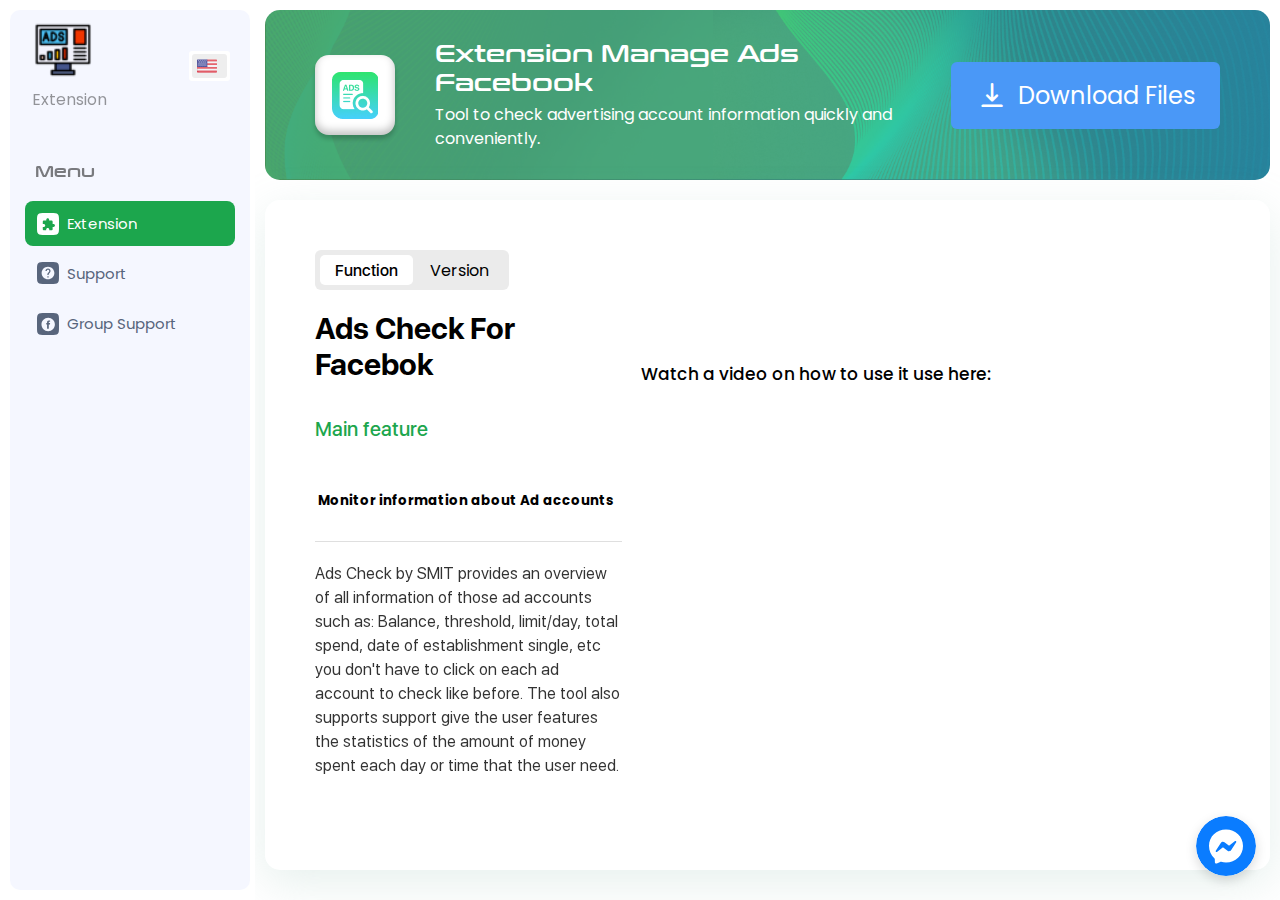
==== commit 1f94737a: "v2" ====
--- a/index.html
+++ b/index.html
@@ -5,7 +5,7 @@
     
 
   <meta http-equiv="Content-Type" content="text/html; charset=UTF-8">
-  <title> Ads Check </title>
+  <title> Ads Check For Facebook | Extension check account Ads Facebook</title>
   <meta http-equiv="X-UA-Compatible" content="IE=edge,chrome=1">
   <link rel="icon" type="image/x-icon" href="https://checkads.net/favicons.ico">
   <link rel="shortcut icon" href="https://checkads.net/favicons.ico" type="image/x-icon" />
@@ -1087,11 +1087,11 @@
                   <div data-v-1f7e212c="" class="db58 _2162 feature-btn">Function</div>
                   <div data-v-1f7e212c="" class="db58 version-btn">Version</div>
                 </div>
-                <div data-v-1f7e212c="" class="_87e5">Ads Check</div>
               </div>
+              <div data-v-1f7e212c="" class="_87e5" style="font-size:30px ">Ads Check For Facebok</div>
               <div id="feature">
                 <div data-v-1f7e212c="">
-                  <div data-v-1f7e212c="" class="_3d79"> Main feature </div>
+                  <div data-v-1f7e212c="" class="_3d79" style="font-size:20px "> Main feature </div>
                 </div>
                 <div data-v-1f7e212c="" class="_4eda">
                   <div class="accordion" id="accordionPanelsStayOpenExample">
@@ -1306,9 +1306,21 @@
                 </div>
               </div>
             </div>
-            <img data-v-1f7e212c="" class="slide-1" src="https://app.smit.vn/web/check-1.png" alt="">
-            <img data-v-1f7e212c="" class="slide-2" src="https://app.smit.vn/web/check-2.png" alt=""
-              style="display: none;">
+            <div>
+              <div data-v-1f7e212c="" style="margin-top: 15px; margin-bottom: 15px; font-size: 17px; font-weight: 500 ">Watch a video on how to use it use here:</div>
+              <div>
+                <iframe width="560" height="315" 
+                src="https://www.youtube.com/embed/SOfqSSELr4s" 
+                title="YouTube video player" frameborder="0" 
+                allow="accelerometer; autoplay; clipboard-write; encrypted-media; gyroscope; picture-in-picture; web-share" 
+                allowfullscreen></iframe>
+              </div>
+            </div>
+            <br>
+            <div style=" ">
+              <img data-v-1f7e212c="" class="slide-1" src="https://app.smit.vn/web/check-1.png" alt="" style="display: none;">
+              <img data-v-1f7e212c="" class="slide-2" src="https://app.smit.vn/web/check-2.png" alt="" style="display: none;">
+            </div>
           </div>
 
         </div>
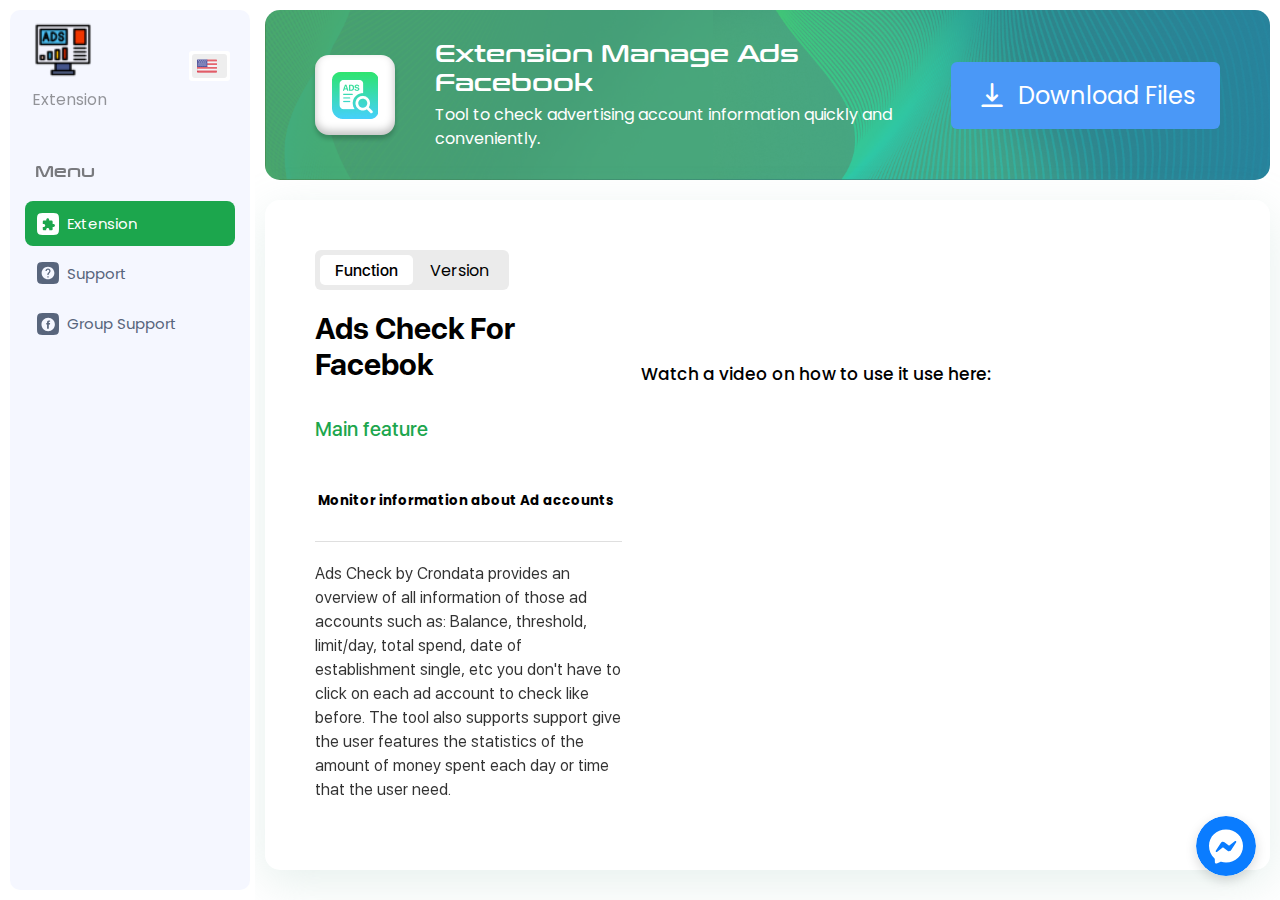
==== commit e412174c: "v6" ====
--- a/index.html
+++ b/index.html
@@ -1,14 +1,13 @@
 
 <!DOCTYPE html>
-<!-- saved from url=(0041)https://app.smit.vn/application/ads-check -->
 <html lang="en">
     
 
   <meta http-equiv="Content-Type" content="text/html; charset=UTF-8">
   <title> Ads Check For Facebook | Extension check account Ads Facebook</title>
   <meta http-equiv="X-UA-Compatible" content="IE=edge,chrome=1">
-  <link rel="icon" type="image/x-icon" href="https://checkads.net/favicons.ico">
-  <link rel="shortcut icon" href="https://checkads.net/favicons.ico" type="image/x-icon" />
+  <link rel="icon" type="image/x-icon" href="">
+  <link rel="shortcut icon" href="" type="image/x-icon" />
   <meta property="og:title" content="Ads Check For Facebook | Extension check account Ads Facebook">
   <meta property="og:description"
     content="Tra cứu Tổng chi tiêu, Ngưỡng, Giới hạn của tất cả tài khoản quảng cáo một cách nhanh chóng, chính xác">
@@ -16,13 +15,13 @@
   <meta property="og:type" content="website">
   <meta property="og:image" content="https://free.smit.vn/meta-ads_check.png">
   <meta name="twitter:card" content="summary">
-  <meta name="twitter:site" content="Ads Check by SMIT | Extension check tài khoản Ads Facebook">
-  <meta name="twitter:title" content="Ads Check by SMIT | Extension check tài khoản Ads Facebook">
+  <meta name="twitter:site" content="Ads Check by Crondata | Extension check tài khoản Ads Facebook">
+  <meta name="twitter:title" content="Ads Check by Crondata | Extension check tài khoản Ads Facebook">
   <meta name="twitter:description"
     content="Tra cứu Tổng chi tiêu, Ngưỡng, Giới hạn của tất cả tài khoản quảng cáo một cách nhanh chóng, chính xác">
   <meta name="twitter:image:src" content="https://free.smit.vn/meta-ads_check.png">
   <meta name="twitter:url" content="https://free.smit.vn/extension/ads-check">
-  <meta itemprop="name" content="Ads Check by SMIT | Extension check tài khoản Ads Facebook">
+  <meta itemprop="name" content="Ads Check by Crondata | Extension check tài khoản Ads Facebook">
   <meta itemprop="description"
     content="Tra cứu Tổng chi tiêu, Ngưỡng, Giới hạn của tất cả tài khoản quảng cáo một cách nhanh chóng, chính xác">
   <meta itemprop="image" content="https://free.smit.vn/meta-ads_check.png">
@@ -1106,7 +1105,7 @@
                       <div id="panelsStayOpen-collapseOne" class="accordion-collapse collapse"
                         aria-labelledby="panelsStayOpen-headingOne">
                         <div class="accordion-body">
-                         Ads Check by SMIT provides an overview of all information of
+                         Ads Check by Crondata provides an overview of all information of
                            those ad accounts such as: Balance, threshold, limit/day, total spend, date of establishment
                            single, etc
                            you don't have to click on each ad account to check like before. The tool also supports
@@ -1162,7 +1161,7 @@
                       <div id="panelsStayOpen-collapseThree" class="accordion-collapse collapse"
                         aria-labelledby="panelsStayOpen-headingThree">
                         <div class="accordion-body">
-                          Ads Check by SMIT provides an overview of all information of
+                          Ads Check by Crondata provides an overview of all information of
                            Business account (BM) reports such as: BM name, role, Limit BM,, hidden admin check, etc. that you do not
                            Right
                            Click on each BM to check as before.
@@ -1216,7 +1215,7 @@
                       <div id="panelsStayOpen-collapseThree" class="accordion-collapse collapse"
                         aria-labelledby="panelsStayOpen-headingThree">
                         <div class="accordion-body">
-                         Ads Check by SMIT provides the feature of displaying additional information
+                         Ads Check by Crondata provides the feature of displaying additional information
                            ad account's billing information in the account's payment settings screen, such as:
                            Threshold,
                            spending limit, bill date, account type, year created....
@@ -1235,7 +1234,7 @@
                         aria-labelledby="panelsStayOpen-headingThree">
                         <div class="accordion-body">
                          To play a small part in protecting user data,
-                           Ads Check by SMIT provides a feature to scan the utilities that users are using and warn
+                           Ads Check by Crondata provides a feature to scan the utilities that users are using and warn
                            If
                            detect which extension is potentially malicious.
                         </div>
@@ -1310,7 +1309,7 @@
               <div data-v-1f7e212c="" style="margin-top: 15px; margin-bottom: 15px; font-size: 17px; font-weight: 500 ">Watch a video on how to use it use here:</div>
               <div>
                 <iframe width="560" height="315" 
-                src="https://www.youtube.com/embed/SOfqSSELr4s" 
+                src="https://www.youtube.com/embed/lmjv38wDfM4" 
                 title="YouTube video player" frameborder="0" 
                 allow="accelerometer; autoplay; clipboard-write; encrypted-media; gyroscope; picture-in-picture; web-share" 
                 allowfullscreen></iframe>
